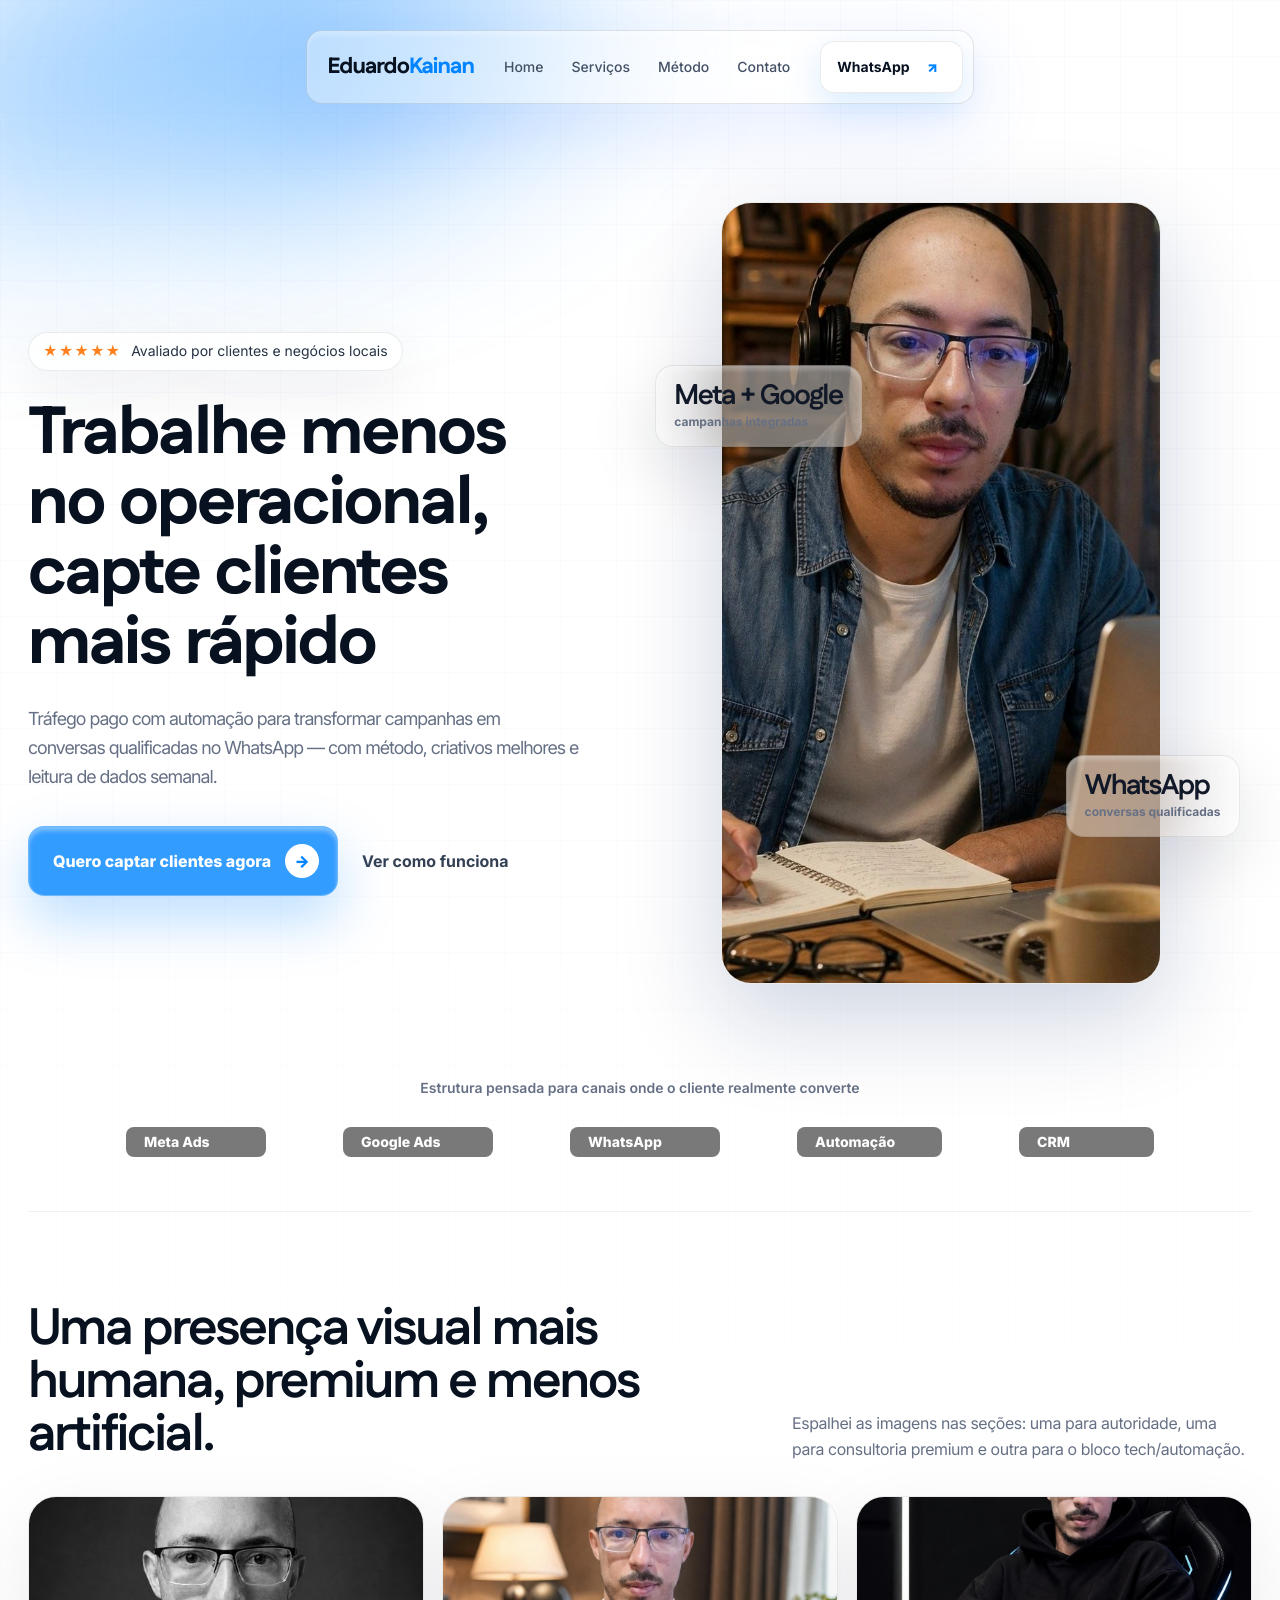
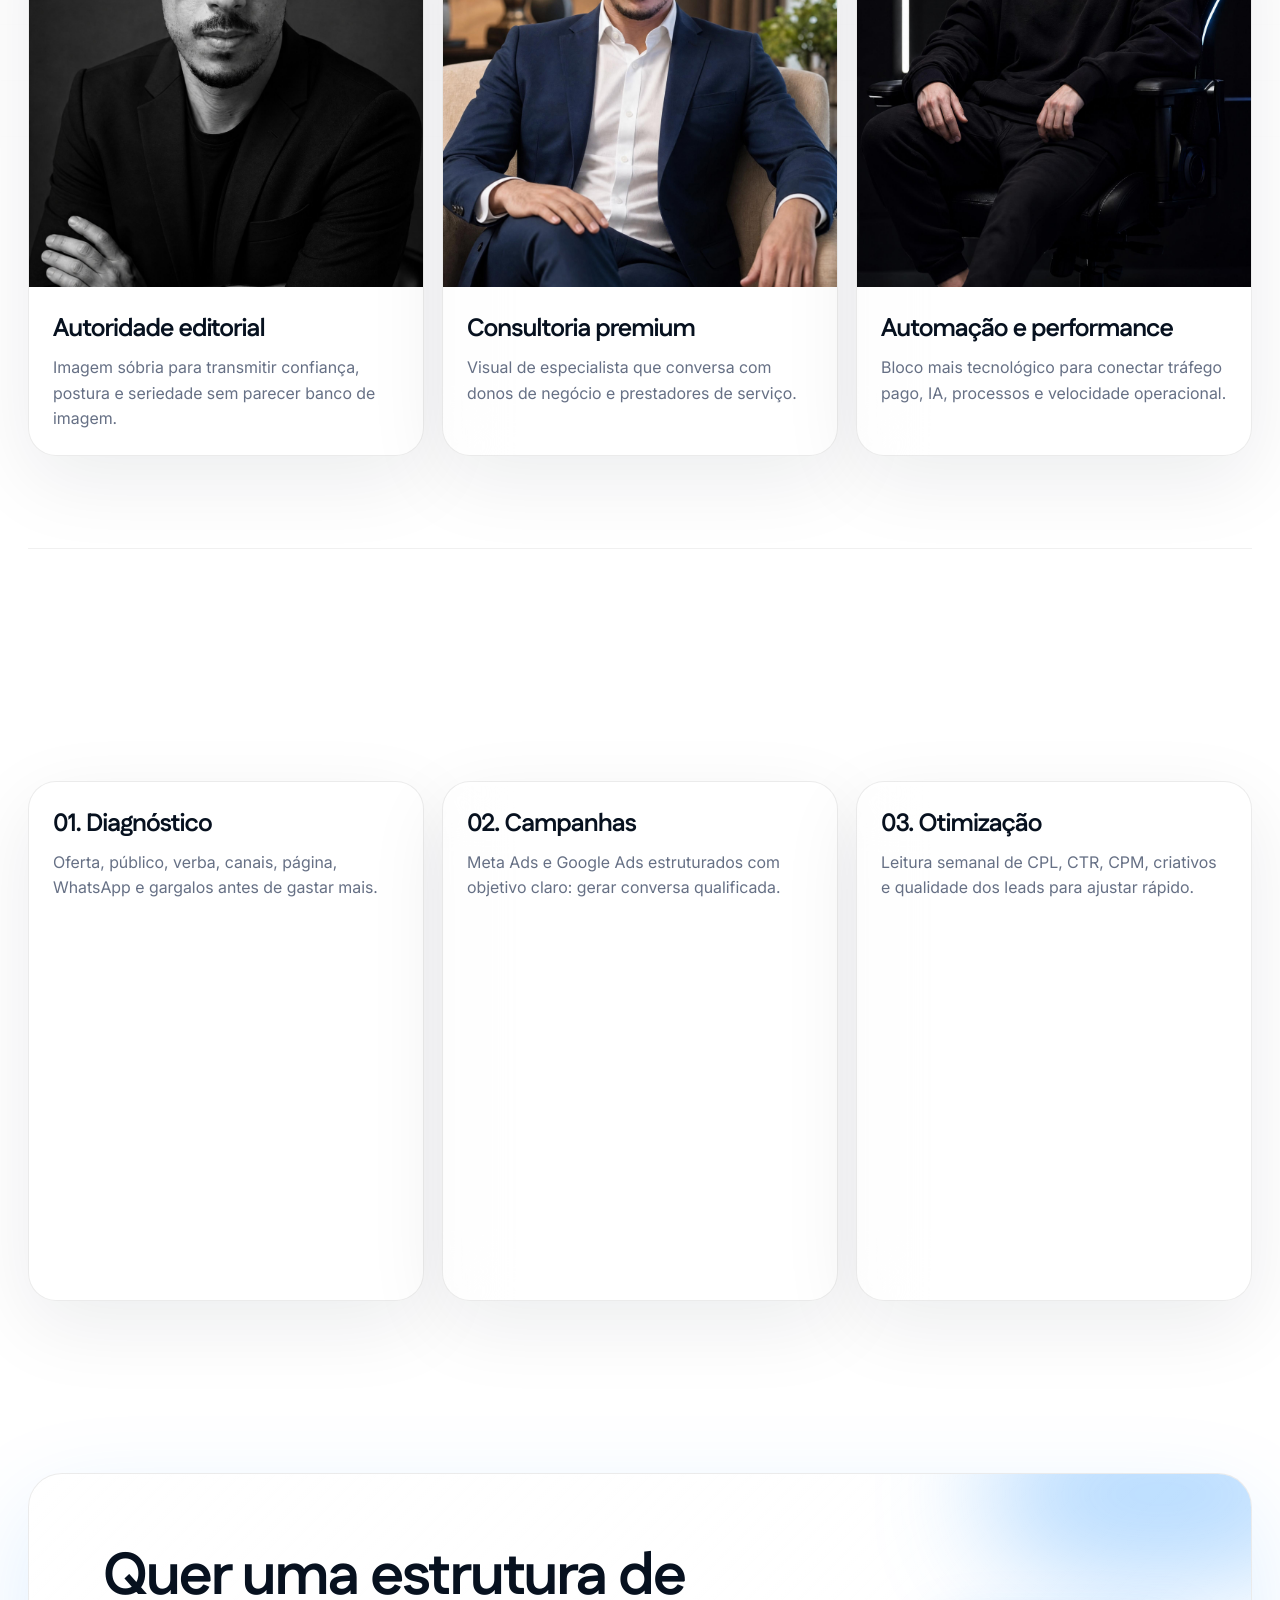
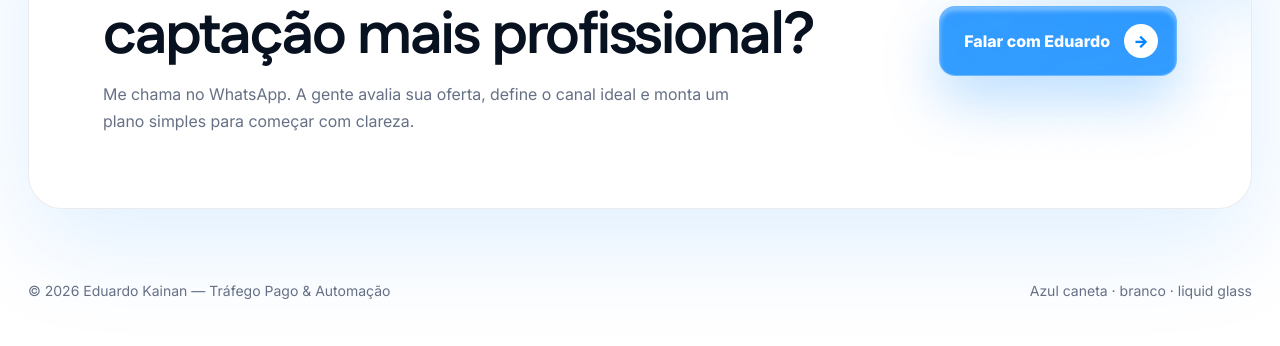
==== index.html @ 6ee6511d "feat: add landing page Jirêh - tráfego pago com automação" ====
<!DOCTYPE html>
<html lang="pt-BR">
<head>
  <meta charset="UTF-8" />
  <meta name="viewport" content="width=device-width, initial-scale=1.0" />
  <title>Eduardo Kainan | Tráfego Pago com Automação</title>
  <meta name="description" content="Landing page moderna para captação de clientes com tráfego pago, automação e WhatsApp." />
  <link rel="preconnect" href="https://fonts.googleapis.com">
  <link rel="preconnect" href="https://fonts.gstatic.com" crossorigin>
  <link href="https://fonts.googleapis.com/css2?family=Fustat:wght@700;800&family=Inter:wght@400;500;600;700;800&display=swap" rel="stylesheet">
  <style>
    :root {
      --brand: #0084ff;
      --brand-strong: #071B7A;
      --blue-a: #60B1FF;
      --blue-b: #319AFF;
      --ink: #07111F;
      --muted: #667085;
      --line: rgba(0, 0, 0, .10);
      --glass: rgba(255, 255, 255, .30);
      --orange: #FF801E;
    }

    * { box-sizing: border-box; }

    html {
      scroll-behavior: smooth;
      -webkit-font-smoothing: antialiased;
      text-rendering: geometricPrecision;
    }

    body {
      margin: 0;
      font-family: Inter, system-ui, -apple-system, BlinkMacSystemFont, sans-serif;
      background: #fff;
      color: var(--ink);
      overflow-x: hidden;
    }

    a { color: inherit; text-decoration: none; }

    .page {
      position: relative;
      min-height: 100vh;
      background: #fff;
      isolation: isolate;
      overflow: hidden;
    }

    .glow-wrap {
      position: absolute;
      inset: 0;
      z-index: -2;
      pointer-events: none;
      overflow: hidden;
    }

    .glow {
      position: absolute;
      border-radius: 999px;
      filter: blur(90px);
      opacity: .55;
      transform: rotate(-22deg);
    }

    .glow.one {
      width: 520px;
      height: 260px;
      left: -110px;
      top: -80px;
      background: var(--blue-a);
    }

    .glow.two {
      width: 420px;
      height: 220px;
      left: 170px;
      top: -35px;
      background: var(--blue-b);
      opacity: .36;
    }

    .soft-grid {
      position: absolute;
      inset: 0;
      z-index: -1;
      background-image: linear-gradient(rgba(7,27,122,.035) 1px, transparent 1px), linear-gradient(90deg, rgba(7,27,122,.035) 1px, transparent 1px);
      background-size: 56px 56px;
      mask-image: linear-gradient(to bottom, rgba(0,0,0,.55), transparent 55%);
      pointer-events: none;
    }

    .navbar-shell {
      position: sticky;
      top: 30px;
      z-index: 50;
      display: flex;
      justify-content: center;
      padding: 0 20px;
      pointer-events: none;
    }

    .navbar {
      width: fit-content;
      max-width: calc(100vw - 40px);
      display: flex;
      align-items: center;
      gap: 30px;
      padding: 10px 10px 10px 20px;
      border-radius: 16px;
      border: 1px solid rgba(0,0,0,.10);
      background: rgba(255,255,255,.30);
      backdrop-filter: blur(50px);
      -webkit-backdrop-filter: blur(50px);
      box-shadow: inset 0 4px 4px rgba(255,255,255,.25), 0 24px 80px rgba(31,99,255,.13);
      pointer-events: auto;
    }

    .brand {
      font-family: Fustat, Inter, sans-serif;
      font-weight: 800;
      letter-spacing: -.04em;
      font-size: 22px;
      white-space: nowrap;
    }

    .brand span { color: var(--brand); }

    .nav-links {
      display: flex;
      align-items: center;
      gap: 28px;
      color: #435065;
      font-size: 14px;
      font-weight: 500;
    }

    .signup {
      display: inline-flex;
      align-items: center;
      gap: 10px;
      padding: 12px 16px;
      border-radius: 14px;
      border: 1px solid rgba(0,0,0,.08);
      background: rgba(255,255,255,.45);
      box-shadow: inset 0 4px 4px rgba(255,255,255,.35), 0 12px 36px rgba(0,132,255,.16);
      font-size: 14px;
      font-weight: 700;
      transition: transform .25s ease, box-shadow .25s ease;
    }

    .signup:hover { transform: translateY(-2px); box-shadow: inset 0 4px 4px rgba(255,255,255,.35), 0 18px 44px rgba(0,132,255,.22); }

    .arrow {
      display: grid;
      place-items: center;
      width: 26px;
      height: 26px;
      border-radius: 50%;
      background: #fff;
      color: var(--brand);
      font-weight: 900;
    }

    .container {
      width: min(1600px, calc(100% - 56px));
      margin: 0 auto;
      position: relative;
      z-index: 10;
    }

    .hero {
      min-height: calc(100vh - 30px);
      display: grid;
      grid-template-columns: minmax(0, .94fr) minmax(360px, 1.06fr);
      align-items: center;
      gap: clamp(24px, 4vw, 80px);
      padding: 112px 0 70px;
    }

    .hero-left { padding-top: 42px; }

    .proof-badge {
      width: fit-content;
      display: inline-flex;
      align-items: center;
      gap: 10px;
      padding: 10px 14px;
      border: 1px solid rgba(0,0,0,.08);
      border-radius: 999px;
      background: rgba(255,255,255,.72);
      backdrop-filter: blur(18px);
      box-shadow: 0 18px 60px rgba(16,24,40,.08);
      font-size: 14px;
      color: #263244;
      margin-bottom: 28px;
    }

    .stars { letter-spacing: 1px; color: var(--orange); font-size: 14px; }

    h1 {
      font-family: Fustat, Inter, sans-serif;
      font-weight: 800;
      font-size: clamp(54px, 5.2vw, 75px);
      line-height: 1.05;
      letter-spacing: -2px;
      margin: 0;
      max-width: 760px;
    }

    .hero-subtitle {
      margin: 26px 0 34px;
      max-width: 630px;
      color: var(--muted);
      font-size: 18px;
      line-height: 1.62;
      letter-spacing: -1px;
    }

    .hero-actions {
      display: flex;
      align-items: center;
      gap: 14px;
      flex-wrap: wrap;
    }

    .primary-cta {
      display: inline-flex;
      align-items: center;
      justify-content: center;
      gap: 14px;
      padding: 17px 18px 17px 24px;
      border-radius: 16px;
      border: 1px solid rgba(255,255,255,.28);
      background: rgba(0,132,255,.80);
      color: #fff;
      font-weight: 800;
      backdrop-filter: blur(2px);
      box-shadow: inset 0 4px 4px rgba(255,255,255,.35), 0 24px 56px rgba(0,132,255,.27);
      transition: transform .25s ease, box-shadow .25s ease;
    }

    .primary-cta:hover {
      transform: scale(1.02);
      box-shadow: inset 0 4px 4px rgba(255,255,255,.35), 0 32px 72px rgba(0,132,255,.34);
    }

    .primary-cta .arrow { width: 34px; height: 34px; color: var(--brand); }

    .ghost-link {
      display: inline-flex;
      align-items: center;
      color: #344054;
      font-weight: 700;
      padding: 16px 10px;
    }

    .hero-right {
      position: relative;
      min-height: 660px;
      display: grid;
      place-items: center;
    }

    .orb-video {
      position: absolute;
      width: min(820px, 108vw);
      height: auto;
      transform: scale(1.25) translate(5%, -1%);
      mix-blend-mode: screen;
      filter: hue-rotate(-55deg) saturate(250%) brightness(1.2) contrast(1.1);
      opacity: .98;
      pointer-events: none;
      z-index: 0;
    }

    .portrait-card {
      position: relative;
      z-index: 3;
      width: min(440px, 72%);
      aspect-ratio: 9 / 16;
      border-radius: 30px;
      overflow: hidden;
      background: rgba(255,255,255,.34);
      border: 1px solid rgba(0,0,0,.08);
      box-shadow: inset 0 4px 4px rgba(255,255,255,.25), 0 34px 100px rgba(0,37,99,.20);
      backdrop-filter: blur(24px);
      animation: portraitFloat 6s ease-in-out infinite alternate;
    }

    .portrait-card img {
      width: 100%;
      height: 100%;
      display: block;
      object-fit: cover;
    }

    @keyframes portraitFloat {
      from { transform: translateY(12px) rotate(-1.5deg); }
      to { transform: translateY(-12px) rotate(1.5deg); }
    }

    .metric-pill {
      position: absolute;
      z-index: 4;
      padding: 16px 18px;
      border-radius: 18px;
      border: 1px solid rgba(0,0,0,.08);
      background: rgba(255,255,255,.42);
      backdrop-filter: blur(40px);
      box-shadow: inset 0 4px 4px rgba(255,255,255,.25), 0 24px 70px rgba(16,24,40,.12);
      color: #111827;
    }

    .metric-pill strong {
      display: block;
      font-family: Fustat, Inter, sans-serif;
      font-size: 28px;
      letter-spacing: -1.5px;
      line-height: 1;
    }

    .metric-pill span { font-size: 12px; color: #667085; font-weight: 700; }
    .metric-a { left: 4%; top: 22%; }
    .metric-b { right: 2%; bottom: 20%; }

    .logos {
      padding: 10px 0 54px;
      text-align: center;
    }

    .logos p {
      margin: 0 0 30px;
      color: #667085;
      font-size: 14px;
      font-weight: 600;
    }

    .logo-row {
      display: flex;
      justify-content: center;
      align-items: center;
      gap: min(100px, 6vw);
      flex-wrap: wrap;
      opacity: .56;
      filter: grayscale(1);
    }

    .logo-row svg { height: 30px; width: auto; }

    .section {
      padding: 92px 0;
      border-top: 1px solid rgba(0,0,0,.06);
    }

    .section-head {
      display: flex;
      justify-content: space-between;
      gap: 30px;
      align-items: end;
      margin-bottom: 34px;
    }

    .section h2 {
      font-family: Fustat, Inter, sans-serif;
      font-size: clamp(38px, 4vw, 64px);
      letter-spacing: -2px;
      line-height: 1.03;
      margin: 0;
      max-width: 780px;
    }

    .section-head p {
      max-width: 460px;
      margin: 0;
      color: var(--muted);
      line-height: 1.65;
      letter-spacing: -.4px;
    }

    .cards {
      display: grid;
      grid-template-columns: repeat(3, 1fr);
      gap: 18px;
    }

    .glass-card {
      border-radius: 28px;
      border: 1px solid rgba(0,0,0,.08);
      background: rgba(255,255,255,.42);
      backdrop-filter: blur(30px);
      box-shadow: inset 0 4px 4px rgba(255,255,255,.25), 0 24px 80px rgba(16,24,40,.08);
      overflow: hidden;
      min-height: 520px;
      transition: transform .3s ease, box-shadow .3s ease;
    }

    .glass-card:hover {
      transform: translateY(-8px);
      box-shadow: inset 0 4px 4px rgba(255,255,255,.25), 0 34px 100px rgba(0,132,255,.13);
    }

    .glass-card img {
      display: block;
      width: 100%;
      height: 390px;
      object-fit: cover;
    }

    .glass-card div { padding: 24px; }

    .glass-card h3 {
      font-family: Fustat, Inter, sans-serif;
      font-size: 25px;
      margin: 0 0 8px;
      letter-spacing: -1px;
    }

    .glass-card p {
      color: var(--muted);
      line-height: 1.58;
      margin: 0;
    }

    .cta-panel {
      margin: 80px 0 40px;
      padding: clamp(34px, 6vw, 74px);
      border-radius: 34px;
      border: 1px solid rgba(0,0,0,.08);
      background: linear-gradient(135deg, rgba(255,255,255,.66), rgba(255,255,255,.30));
      backdrop-filter: blur(40px);
      box-shadow: inset 0 4px 4px rgba(255,255,255,.25), 0 34px 100px rgba(0,132,255,.13);
      display: grid;
      grid-template-columns: 1fr auto;
      align-items: center;
      gap: 30px;
      overflow: hidden;
      position: relative;
    }

    .cta-panel:before {
      content: '';
      position: absolute;
      width: 360px;
      height: 180px;
      right: -90px;
      top: -70px;
      border-radius: 50%;
      filter: blur(55px);
      background: rgba(49,154,255,.34);
    }

    .cta-panel h2 {
      position: relative;
      z-index: 1;
      font-family: Fustat, Inter, sans-serif;
      font-size: clamp(36px, 4.6vw, 68px);
      line-height: 1;
      letter-spacing: -2px;
      margin: 0 0 16px;
      max-width: 850px;
    }

    .cta-panel p {
      position: relative;
      z-index: 1;
      color: var(--muted);
      margin: 0;
      line-height: 1.65;
      max-width: 650px;
    }

    footer {
      padding: 34px 0 46px;
      color: #667085;
      display: flex;
      justify-content: space-between;
      gap: 20px;
      flex-wrap: wrap;
      font-size: 14px;
    }

    .reveal {
      opacity: 0;
      transform: translateY(22px);
      transition: opacity .72s ease, transform .72s ease;
    }

    .reveal.show { opacity: 1; transform: translateY(0); }

    @media (max-width: 980px) {
      .container { width: min(100% - 32px, 760px); }
      .navbar { gap: 16px; padding-left: 16px; }
      .nav-links { display: none; }
      .hero {
        grid-template-columns: 1fr;
        padding-top: 92px;
        gap: 18px;
      }
      .hero-left { padding-top: 0; }
      .hero-right { min-height: 620px; }
      .portrait-card { width: min(390px, 76%); }
      .orb-video { width: min(760px, 150vw); transform: scale(1.16); }
      .section-head { display: block; }
      .section-head p { margin-top: 16px; }
      .cards { grid-template-columns: 1fr; }
      .glass-card { min-height: auto; }
      .glass-card img { height: 520px; }
      .cta-panel { grid-template-columns: 1fr; }
    }

    @media (max-width: 560px) {
      .navbar-shell { top: 14px; }
      .brand { font-size: 19px; }
      .signup { padding: 10px 12px; }
      .hero { padding-top: 74px; }
      h1 { font-size: 47px; letter-spacing: -1.6px; }
      .hero-right { min-height: 500px; }
      .portrait-card { width: min(320px, 80%); border-radius: 24px; }
      .metric-pill { display: none; }
      .logos { padding-bottom: 34px; }
      .logo-row { gap: 32px; }
      .glass-card img { height: 430px; }
      footer { display: block; }
      footer span { display: block; margin-bottom: 8px; }
    }
  </style>
</head>
<body>
  <main class="page">
    <div class="glow-wrap" aria-hidden="true">
      <div class="glow one"></div>
      <div class="glow two"></div>
      <div class="soft-grid"></div>
    </div>

    <div class="navbar-shell">
      <nav class="navbar" aria-label="Menu principal">
        <a href="#" class="brand">Eduardo<span>Kainan</span></a>
        <div class="nav-links">
          <a href="#home">Home</a>
          <a href="#features">Serviços</a>
          <a href="#company">Método</a>
          <a href="#pricing">Contato</a>
        </div>
        <a class="signup" href="https://wa.me/5500000000000">WhatsApp <span class="arrow">↗</span></a>
      </nav>
    </div>

    <section id="home" class="container hero">
      <div class="hero-left reveal">
        <div class="proof-badge"><span class="stars">★★★★★</span> Avaliado por clientes e negócios locais</div>
        <h1>Trabalhe menos no operacional, capte clientes mais rápido</h1>
        <p class="hero-subtitle">Tráfego pago com automação para transformar campanhas em conversas qualificadas no WhatsApp — com método, criativos melhores e leitura de dados semanal.</p>
        <div class="hero-actions">
          <a class="primary-cta" href="https://wa.me/5500000000000">Quero captar clientes agora <span class="arrow">→</span></a>
          <a class="ghost-link" href="#features">Ver como funciona</a>
        </div>
      </div>

      <div class="hero-right reveal">
        <video class="orb-video" src="https://future.co/images/homepage/glassy-orb/orb-purple.webm" autoplay loop muted playsinline></video>
        <div class="metric-pill metric-a"><strong>Meta + Google</strong><span>campanhas integradas</span></div>
        <div class="metric-pill metric-b"><strong>WhatsApp</strong><span>conversas qualificadas</span></div>
        <figure class="portrait-card">
          <img src="assets/hero-foto-original-homeoffice.jpg" alt="Eduardo Kainan em ambiente de trabalho home office">
        </figure>
      </div>
    </section>

    <section class="container logos" aria-label="Empresas e plataformas">
      <p>Estrutura pensada para canais onde o cliente realmente converte</p>
      <div class="logo-row">
        <svg viewBox="0 0 140 30" fill="none"><rect width="140" height="30" rx="8" fill="#111"/><text x="18" y="20" fill="#fff" font-family="Inter" font-weight="800" font-size="14">Meta Ads</text></svg>
        <svg viewBox="0 0 150 30" fill="none"><rect width="150" height="30" rx="8" fill="#111"/><text x="18" y="20" fill="#fff" font-family="Inter" font-weight="800" font-size="14">Google Ads</text></svg>
        <svg viewBox="0 0 150 30" fill="none"><rect width="150" height="30" rx="8" fill="#111"/><text x="18" y="20" fill="#fff" font-family="Inter" font-weight="800" font-size="14">WhatsApp</text></svg>
        <svg viewBox="0 0 145 30" fill="none"><rect width="145" height="30" rx="8" fill="#111"/><text x="18" y="20" fill="#fff" font-family="Inter" font-weight="800" font-size="14">Automação</text></svg>
        <svg viewBox="0 0 135 30" fill="none"><rect width="135" height="30" rx="8" fill="#111"/><text x="18" y="20" fill="#fff" font-family="Inter" font-weight="800" font-size="14">CRM</text></svg>
      </div>
    </section>

    <section id="features" class="container section">
      <div class="section-head reveal">
        <h2>Uma presença visual mais humana, premium e menos artificial.</h2>
        <p>Espalhei as imagens nas seções: uma para autoridade, uma para consultoria premium e outra para o bloco tech/automação.</p>
      </div>

      <div class="cards">
        <article class="glass-card reveal">
          <img src="assets/editorial-bw-rembrandt.jpg" alt="Retrato editorial preto e branco">
          <div>
            <h3>Autoridade editorial</h3>
            <p>Imagem sóbria para transmitir confiança, postura e seriedade sem parecer banco de imagem.</p>
          </div>
        </article>

        <article class="glass-card reveal">
          <img src="assets/corporate-armchair-editorial.jpg" alt="Retrato corporativo em poltrona">
          <div>
            <h3>Consultoria premium</h3>
            <p>Visual de especialista que conversa com donos de negócio e prestadores de serviço.</p>
          </div>
        </article>

        <article class="glass-card reveal">
          <img src="assets/futurista-gamer-editorial.jpg" alt="Retrato futurista em ambiente tech">
          <div>
            <h3>Automação e performance</h3>
            <p>Bloco mais tecnológico para conectar tráfego pago, IA, processos e velocidade operacional.</p>
          </div>
        </article>
      </div>
    </section>

    <section id="company" class="container section">
      <div class="section-head reveal">
        <h2>Do anúncio até a conversa no WhatsApp.</h2>
        <p>O foco não é só clique bonito. É campanha com intenção, criativo com mensagem certa e acompanhamento para cortar desperdício.</p>
      </div>

      <div class="cards">
        <article class="glass-card reveal">
          <div>
            <h3>01. Diagnóstico</h3>
            <p>Oferta, público, verba, canais, página, WhatsApp e gargalos antes de gastar mais.</p>
          </div>
        </article>
        <article class="glass-card reveal">
          <div>
            <h3>02. Campanhas</h3>
            <p>Meta Ads e Google Ads estruturados com objetivo claro: gerar conversa qualificada.</p>
          </div>
        </article>
        <article class="glass-card reveal">
          <div>
            <h3>03. Otimização</h3>
            <p>Leitura semanal de CPL, CTR, CPM, criativos e qualidade dos leads para ajustar rápido.</p>
          </div>
        </article>
      </div>
    </section>

    <section id="pricing" class="container">
      <div class="cta-panel reveal">
        <div>
          <h2>Quer uma estrutura de captação mais profissional?</h2>
          <p>Me chama no WhatsApp. A gente avalia sua oferta, define o canal ideal e monta um plano simples para começar com clareza.</p>
        </div>
        <a class="primary-cta" href="https://wa.me/5500000000000">Falar com Eduardo <span class="arrow">→</span></a>
      </div>
    </section>

    <footer class="container">
      <span>© 2026 Eduardo Kainan — Tráfego Pago & Automação</span>
      <span>Azul caneta · branco · liquid glass</span>
    </footer>
  </main>

  <script>
    const reveals = document.querySelectorAll('.reveal');
    const observer = new IntersectionObserver((entries) => {
      entries.forEach((entry, index) => {
        if (entry.isIntersecting) {
          setTimeout(() => entry.target.classList.add('show'), index * 90);
          observer.unobserve(entry.target);
        }
      });
    }, { threshold: 0.16 });
    reveals.forEach((el) => observer.observe(el));
  </script>
</body>
</html>
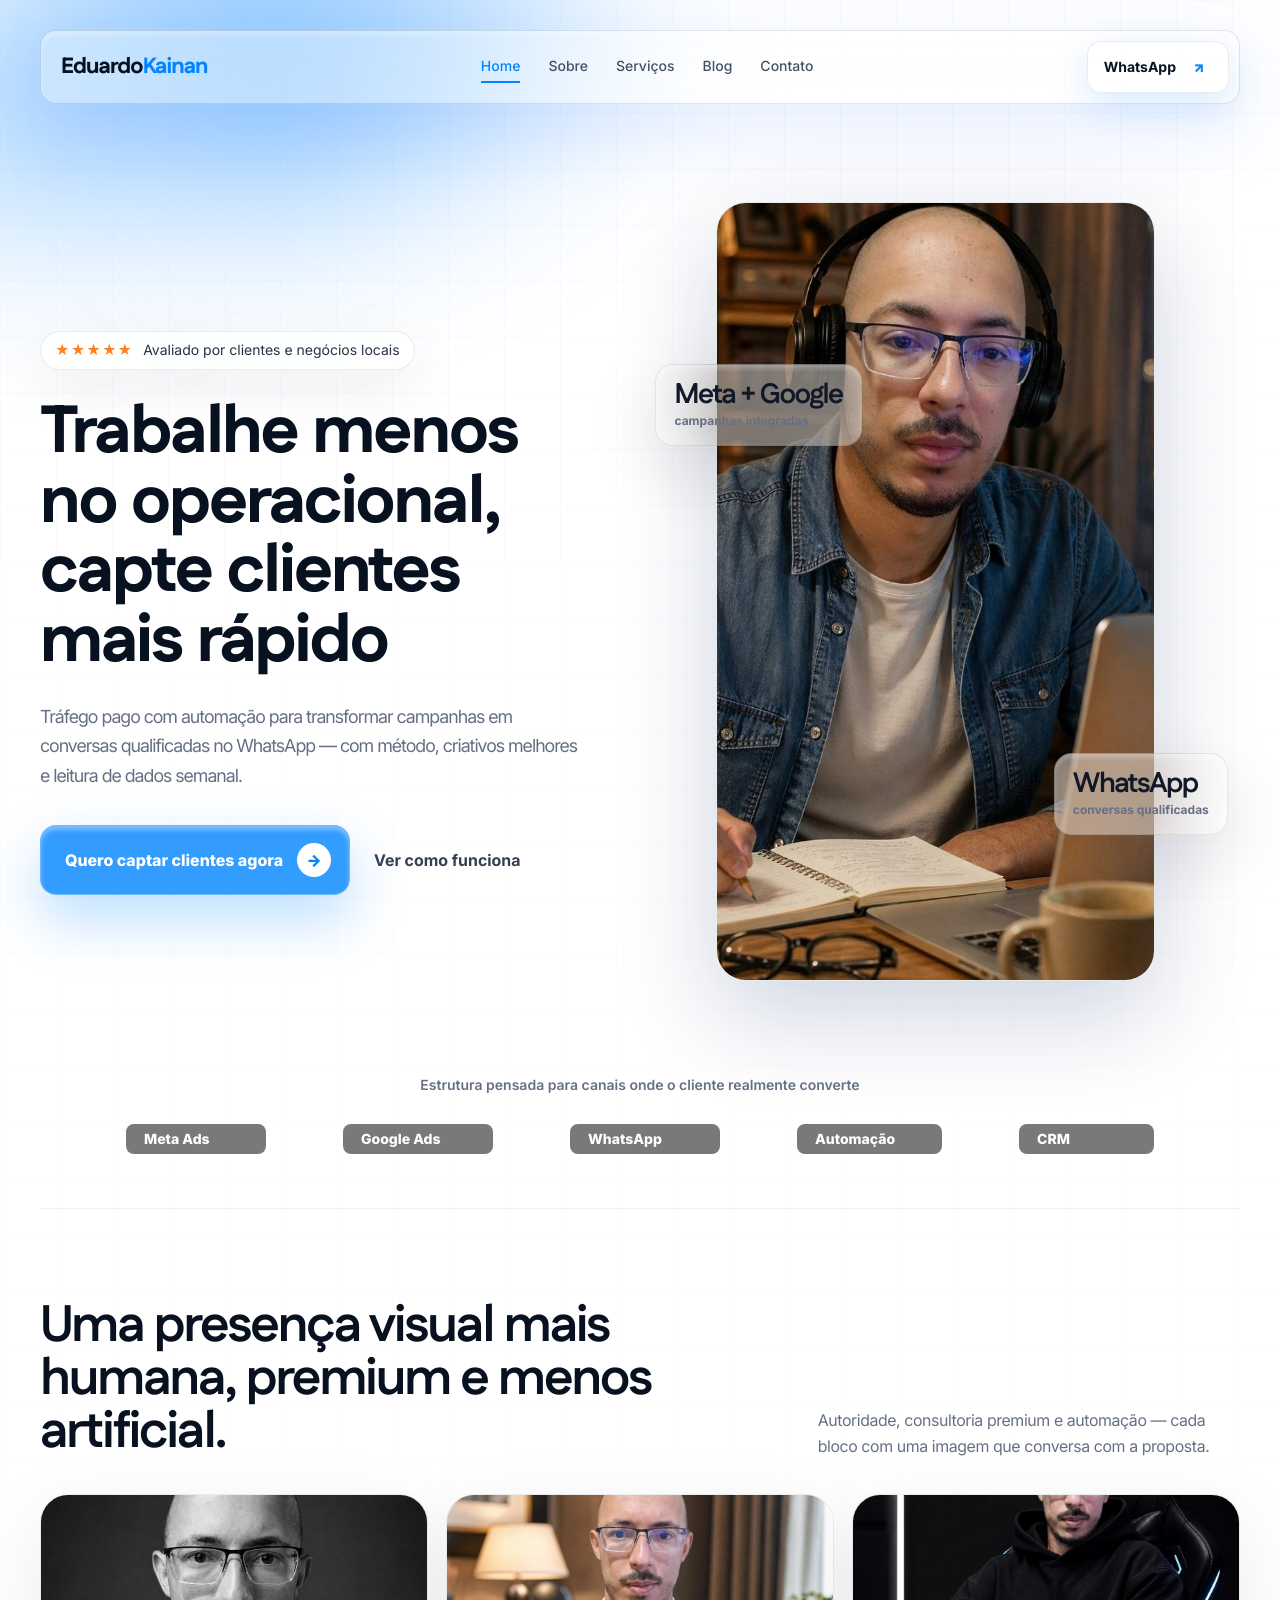
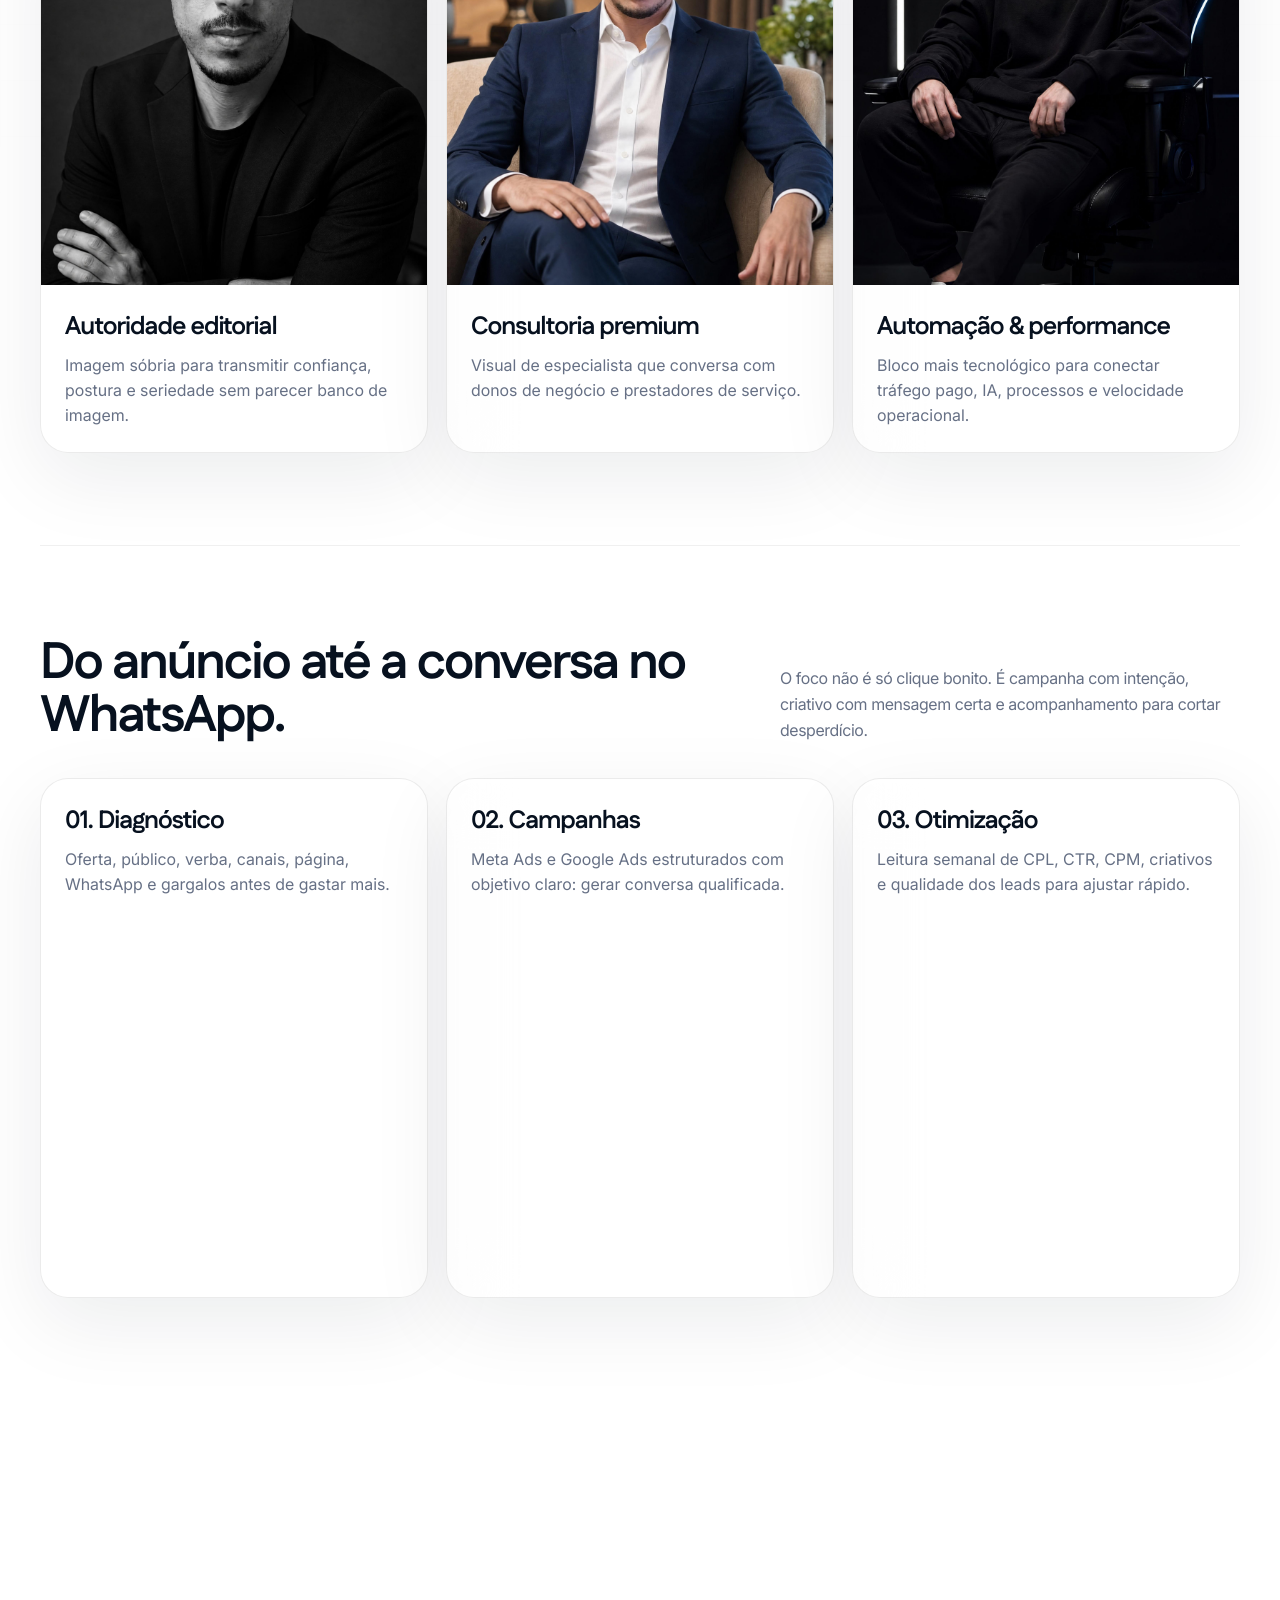
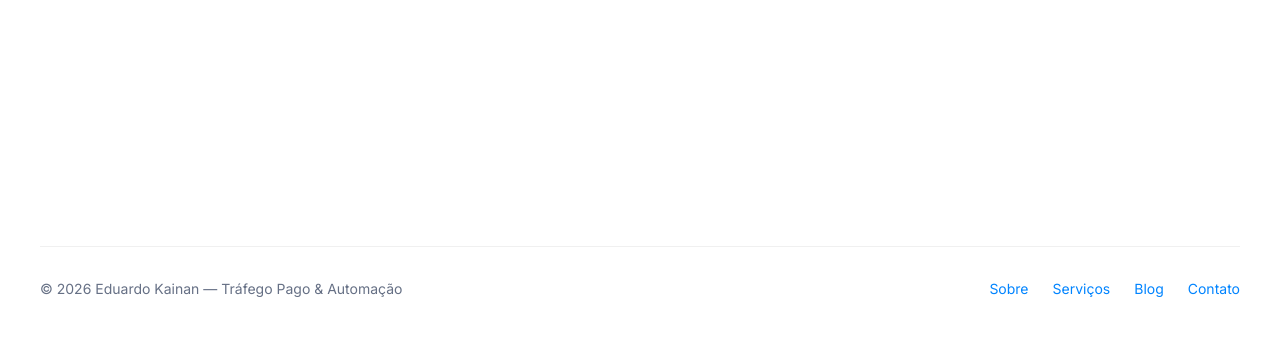
==== commit 5143cd93: "feat: site completo com blog, servicos, sobre e contato" ====
--- a/index.html
+++ b/index.html
@@ -4,527 +4,11 @@
   <meta charset="UTF-8" />
   <meta name="viewport" content="width=device-width, initial-scale=1.0" />
   <title>Eduardo Kainan | Tráfego Pago com Automação</title>
-  <meta name="description" content="Landing page moderna para captação de clientes com tráfego pago, automação e WhatsApp." />
+  <meta name="description" content="Tráfego pago com automação para advogados e prestadores de serviço. Campanhas Meta Ads e Google Ads com foco em lead qualificado no WhatsApp." />
   <link rel="preconnect" href="https://fonts.googleapis.com">
   <link rel="preconnect" href="https://fonts.gstatic.com" crossorigin>
   <link href="https://fonts.googleapis.com/css2?family=Fustat:wght@700;800&family=Inter:wght@400;500;600;700;800&display=swap" rel="stylesheet">
-  <style>
-    :root {
-      --brand: #0084ff;
-      --brand-strong: #071B7A;
-      --blue-a: #60B1FF;
-      --blue-b: #319AFF;
-      --ink: #07111F;
-      --muted: #667085;
-      --line: rgba(0, 0, 0, .10);
-      --glass: rgba(255, 255, 255, .30);
-      --orange: #FF801E;
-    }
-
-    * { box-sizing: border-box; }
-
-    html {
-      scroll-behavior: smooth;
-      -webkit-font-smoothing: antialiased;
-      text-rendering: geometricPrecision;
-    }
-
-    body {
-      margin: 0;
-      font-family: Inter, system-ui, -apple-system, BlinkMacSystemFont, sans-serif;
-      background: #fff;
-      color: var(--ink);
-      overflow-x: hidden;
-    }
-
-    a { color: inherit; text-decoration: none; }
-
-    .page {
-      position: relative;
-      min-height: 100vh;
-      background: #fff;
-      isolation: isolate;
-      overflow: hidden;
-    }
-
-    .glow-wrap {
-      position: absolute;
-      inset: 0;
-      z-index: -2;
-      pointer-events: none;
-      overflow: hidden;
-    }
-
-    .glow {
-      position: absolute;
-      border-radius: 999px;
-      filter: blur(90px);
-      opacity: .55;
-      transform: rotate(-22deg);
-    }
-
-    .glow.one {
-      width: 520px;
-      height: 260px;
-      left: -110px;
-      top: -80px;
-      background: var(--blue-a);
-    }
-
-    .glow.two {
-      width: 420px;
-      height: 220px;
-      left: 170px;
-      top: -35px;
-      background: var(--blue-b);
-      opacity: .36;
-    }
-
-    .soft-grid {
-      position: absolute;
-      inset: 0;
-      z-index: -1;
-      background-image: linear-gradient(rgba(7,27,122,.035) 1px, transparent 1px), linear-gradient(90deg, rgba(7,27,122,.035) 1px, transparent 1px);
-      background-size: 56px 56px;
-      mask-image: linear-gradient(to bottom, rgba(0,0,0,.55), transparent 55%);
-      pointer-events: none;
-    }
-
-    .navbar-shell {
-      position: sticky;
-      top: 30px;
-      z-index: 50;
-      display: flex;
-      justify-content: center;
-      padding: 0 20px;
-      pointer-events: none;
-    }
-
-    .navbar {
-      width: fit-content;
-      max-width: calc(100vw - 40px);
-      display: flex;
-      align-items: center;
-      gap: 30px;
-      padding: 10px 10px 10px 20px;
-      border-radius: 16px;
-      border: 1px solid rgba(0,0,0,.10);
-      background: rgba(255,255,255,.30);
-      backdrop-filter: blur(50px);
-      -webkit-backdrop-filter: blur(50px);
-      box-shadow: inset 0 4px 4px rgba(255,255,255,.25), 0 24px 80px rgba(31,99,255,.13);
-      pointer-events: auto;
-    }
-
-    .brand {
-      font-family: Fustat, Inter, sans-serif;
-      font-weight: 800;
-      letter-spacing: -.04em;
-      font-size: 22px;
-      white-space: nowrap;
-    }
-
-    .brand span { color: var(--brand); }
-
-    .nav-links {
-      display: flex;
-      align-items: center;
-      gap: 28px;
-      color: #435065;
-      font-size: 14px;
-      font-weight: 500;
-    }
-
-    .signup {
-      display: inline-flex;
-      align-items: center;
-      gap: 10px;
-      padding: 12px 16px;
-      border-radius: 14px;
-      border: 1px solid rgba(0,0,0,.08);
-      background: rgba(255,255,255,.45);
-      box-shadow: inset 0 4px 4px rgba(255,255,255,.35), 0 12px 36px rgba(0,132,255,.16);
-      font-size: 14px;
-      font-weight: 700;
-      transition: transform .25s ease, box-shadow .25s ease;
-    }
-
-    .signup:hover { transform: translateY(-2px); box-shadow: inset 0 4px 4px rgba(255,255,255,.35), 0 18px 44px rgba(0,132,255,.22); }
-
-    .arrow {
-      display: grid;
-      place-items: center;
-      width: 26px;
-      height: 26px;
-      border-radius: 50%;
-      background: #fff;
-      color: var(--brand);
-      font-weight: 900;
-    }
-
-    .container {
-      width: min(1600px, calc(100% - 56px));
-      margin: 0 auto;
-      position: relative;
-      z-index: 10;
-    }
-
-    .hero {
-      min-height: calc(100vh - 30px);
-      display: grid;
-      grid-template-columns: minmax(0, .94fr) minmax(360px, 1.06fr);
-      align-items: center;
-      gap: clamp(24px, 4vw, 80px);
-      padding: 112px 0 70px;
-    }
-
-    .hero-left { padding-top: 42px; }
-
-    .proof-badge {
-      width: fit-content;
-      display: inline-flex;
-      align-items: center;
-      gap: 10px;
-      padding: 10px 14px;
-      border: 1px solid rgba(0,0,0,.08);
-      border-radius: 999px;
-      background: rgba(255,255,255,.72);
-      backdrop-filter: blur(18px);
-      box-shadow: 0 18px 60px rgba(16,24,40,.08);
-      font-size: 14px;
-      color: #263244;
-      margin-bottom: 28px;
-    }
-
-    .stars { letter-spacing: 1px; color: var(--orange); font-size: 14px; }
-
-    h1 {
-      font-family: Fustat, Inter, sans-serif;
-      font-weight: 800;
-      font-size: clamp(54px, 5.2vw, 75px);
-      line-height: 1.05;
-      letter-spacing: -2px;
-      margin: 0;
-      max-width: 760px;
-    }
-
-    .hero-subtitle {
-      margin: 26px 0 34px;
-      max-width: 630px;
-      color: var(--muted);
-      font-size: 18px;
-      line-height: 1.62;
-      letter-spacing: -1px;
-    }
-
-    .hero-actions {
-      display: flex;
-      align-items: center;
-      gap: 14px;
-      flex-wrap: wrap;
-    }
-
-    .primary-cta {
-      display: inline-flex;
-      align-items: center;
-      justify-content: center;
-      gap: 14px;
-      padding: 17px 18px 17px 24px;
-      border-radius: 16px;
-      border: 1px solid rgba(255,255,255,.28);
-      background: rgba(0,132,255,.80);
-      color: #fff;
-      font-weight: 800;
-      backdrop-filter: blur(2px);
-      box-shadow: inset 0 4px 4px rgba(255,255,255,.35), 0 24px 56px rgba(0,132,255,.27);
-      transition: transform .25s ease, box-shadow .25s ease;
-    }
-
-    .primary-cta:hover {
-      transform: scale(1.02);
-      box-shadow: inset 0 4px 4px rgba(255,255,255,.35), 0 32px 72px rgba(0,132,255,.34);
-    }
-
-    .primary-cta .arrow { width: 34px; height: 34px; color: var(--brand); }
-
-    .ghost-link {
-      display: inline-flex;
-      align-items: center;
-      color: #344054;
-      font-weight: 700;
-      padding: 16px 10px;
-    }
-
-    .hero-right {
-      position: relative;
-      min-height: 660px;
-      display: grid;
-      place-items: center;
-    }
-
-    .orb-video {
-      position: absolute;
-      width: min(820px, 108vw);
-      height: auto;
-      transform: scale(1.25) translate(5%, -1%);
-      mix-blend-mode: screen;
-      filter: hue-rotate(-55deg) saturate(250%) brightness(1.2) contrast(1.1);
-      opacity: .98;
-      pointer-events: none;
-      z-index: 0;
-    }
-
-    .portrait-card {
-      position: relative;
-      z-index: 3;
-      width: min(440px, 72%);
-      aspect-ratio: 9 / 16;
-      border-radius: 30px;
-      overflow: hidden;
-      background: rgba(255,255,255,.34);
-      border: 1px solid rgba(0,0,0,.08);
-      box-shadow: inset 0 4px 4px rgba(255,255,255,.25), 0 34px 100px rgba(0,37,99,.20);
-      backdrop-filter: blur(24px);
-      animation: portraitFloat 6s ease-in-out infinite alternate;
-    }
-
-    .portrait-card img {
-      width: 100%;
-      height: 100%;
-      display: block;
-      object-fit: cover;
-    }
-
-    @keyframes portraitFloat {
-      from { transform: translateY(12px) rotate(-1.5deg); }
-      to { transform: translateY(-12px) rotate(1.5deg); }
-    }
-
-    .metric-pill {
-      position: absolute;
-      z-index: 4;
-      padding: 16px 18px;
-      border-radius: 18px;
-      border: 1px solid rgba(0,0,0,.08);
-      background: rgba(255,255,255,.42);
-      backdrop-filter: blur(40px);
-      box-shadow: inset 0 4px 4px rgba(255,255,255,.25), 0 24px 70px rgba(16,24,40,.12);
-      color: #111827;
-    }
-
-    .metric-pill strong {
-      display: block;
-      font-family: Fustat, Inter, sans-serif;
-      font-size: 28px;
-      letter-spacing: -1.5px;
-      line-height: 1;
-    }
-
-    .metric-pill span { font-size: 12px; color: #667085; font-weight: 700; }
-    .metric-a { left: 4%; top: 22%; }
-    .metric-b { right: 2%; bottom: 20%; }
-
-    .logos {
-      padding: 10px 0 54px;
-      text-align: center;
-    }
-
-    .logos p {
-      margin: 0 0 30px;
-      color: #667085;
-      font-size: 14px;
-      font-weight: 600;
-    }
-
-    .logo-row {
-      display: flex;
-      justify-content: center;
-      align-items: center;
-      gap: min(100px, 6vw);
-      flex-wrap: wrap;
-      opacity: .56;
-      filter: grayscale(1);
-    }
-
-    .logo-row svg { height: 30px; width: auto; }
-
-    .section {
-      padding: 92px 0;
-      border-top: 1px solid rgba(0,0,0,.06);
-    }
-
-    .section-head {
-      display: flex;
-      justify-content: space-between;
-      gap: 30px;
-      align-items: end;
-      margin-bottom: 34px;
-    }
-
-    .section h2 {
-      font-family: Fustat, Inter, sans-serif;
-      font-size: clamp(38px, 4vw, 64px);
-      letter-spacing: -2px;
-      line-height: 1.03;
-      margin: 0;
-      max-width: 780px;
-    }
-
-    .section-head p {
-      max-width: 460px;
-      margin: 0;
-      color: var(--muted);
-      line-height: 1.65;
-      letter-spacing: -.4px;
-    }
-
-    .cards {
-      display: grid;
-      grid-template-columns: repeat(3, 1fr);
-      gap: 18px;
-    }
-
-    .glass-card {
-      border-radius: 28px;
-      border: 1px solid rgba(0,0,0,.08);
-      background: rgba(255,255,255,.42);
-      backdrop-filter: blur(30px);
-      box-shadow: inset 0 4px 4px rgba(255,255,255,.25), 0 24px 80px rgba(16,24,40,.08);
-      overflow: hidden;
-      min-height: 520px;
-      transition: transform .3s ease, box-shadow .3s ease;
-    }
-
-    .glass-card:hover {
-      transform: translateY(-8px);
-      box-shadow: inset 0 4px 4px rgba(255,255,255,.25), 0 34px 100px rgba(0,132,255,.13);
-    }
-
-    .glass-card img {
-      display: block;
-      width: 100%;
-      height: 390px;
-      object-fit: cover;
-    }
-
-    .glass-card div { padding: 24px; }
-
-    .glass-card h3 {
-      font-family: Fustat, Inter, sans-serif;
-      font-size: 25px;
-      margin: 0 0 8px;
-      letter-spacing: -1px;
-    }
-
-    .glass-card p {
-      color: var(--muted);
-      line-height: 1.58;
-      margin: 0;
-    }
-
-    .cta-panel {
-      margin: 80px 0 40px;
-      padding: clamp(34px, 6vw, 74px);
-      border-radius: 34px;
-      border: 1px solid rgba(0,0,0,.08);
-      background: linear-gradient(135deg, rgba(255,255,255,.66), rgba(255,255,255,.30));
-      backdrop-filter: blur(40px);
-      box-shadow: inset 0 4px 4px rgba(255,255,255,.25), 0 34px 100px rgba(0,132,255,.13);
-      display: grid;
-      grid-template-columns: 1fr auto;
-      align-items: center;
-      gap: 30px;
-      overflow: hidden;
-      position: relative;
-    }
-
-    .cta-panel:before {
-      content: '';
-      position: absolute;
-      width: 360px;
-      height: 180px;
-      right: -90px;
-      top: -70px;
-      border-radius: 50%;
-      filter: blur(55px);
-      background: rgba(49,154,255,.34);
-    }
-
-    .cta-panel h2 {
-      position: relative;
-      z-index: 1;
-      font-family: Fustat, Inter, sans-serif;
-      font-size: clamp(36px, 4.6vw, 68px);
-      line-height: 1;
-      letter-spacing: -2px;
-      margin: 0 0 16px;
-      max-width: 850px;
-    }
-
-    .cta-panel p {
-      position: relative;
-      z-index: 1;
-      color: var(--muted);
-      margin: 0;
-      line-height: 1.65;
-      max-width: 650px;
-    }
-
-    footer {
-      padding: 34px 0 46px;
-      color: #667085;
-      display: flex;
-      justify-content: space-between;
-      gap: 20px;
-      flex-wrap: wrap;
-      font-size: 14px;
-    }
-
-    .reveal {
-      opacity: 0;
-      transform: translateY(22px);
-      transition: opacity .72s ease, transform .72s ease;
-    }
-
-    .reveal.show { opacity: 1; transform: translateY(0); }
-
-    @media (max-width: 980px) {
-      .container { width: min(100% - 32px, 760px); }
-      .navbar { gap: 16px; padding-left: 16px; }
-      .nav-links { display: none; }
-      .hero {
-        grid-template-columns: 1fr;
-        padding-top: 92px;
-        gap: 18px;
-      }
-      .hero-left { padding-top: 0; }
-      .hero-right { min-height: 620px; }
-      .portrait-card { width: min(390px, 76%); }
-      .orb-video { width: min(760px, 150vw); transform: scale(1.16); }
-      .section-head { display: block; }
-      .section-head p { margin-top: 16px; }
-      .cards { grid-template-columns: 1fr; }
-      .glass-card { min-height: auto; }
-      .glass-card img { height: 520px; }
-      .cta-panel { grid-template-columns: 1fr; }
-    }
-
-    @media (max-width: 560px) {
-      .navbar-shell { top: 14px; }
-      .brand { font-size: 19px; }
-      .signup { padding: 10px 12px; }
-      .hero { padding-top: 74px; }
-      h1 { font-size: 47px; letter-spacing: -1.6px; }
-      .hero-right { min-height: 500px; }
-      .portrait-card { width: min(320px, 80%); border-radius: 24px; }
-      .metric-pill { display: none; }
-      .logos { padding-bottom: 34px; }
-      .logo-row { gap: 32px; }
-      .glass-card img { height: 430px; }
-      footer { display: block; }
-      footer span { display: block; margin-bottom: 8px; }
-    }
-  </style>
+  <link rel="stylesheet" href="css/style.css">
 </head>
 <body>
   <main class="page">
@@ -536,12 +20,13 @@
 
     <div class="navbar-shell">
       <nav class="navbar" aria-label="Menu principal">
-        <a href="#" class="brand">Eduardo<span>Kainan</span></a>
+        <a href="/" class="brand">Eduardo<span>Kainan</span></a>
         <div class="nav-links">
-          <a href="#home">Home</a>
-          <a href="#features">Serviços</a>
-          <a href="#company">Método</a>
-          <a href="#pricing">Contato</a>
+          <a href="/">Home</a>
+          <a href="sobre">Sobre</a>
+          <a href="servicos">Serviços</a>
+          <a href="blog.html">Blog</a>
+          <a href="contato">Contato</a>
         </div>
         <a class="signup" href="https://wa.me/5500000000000">WhatsApp <span class="arrow">↗</span></a>
       </nav>
@@ -554,7 +39,7 @@
         <p class="hero-subtitle">Tráfego pago com automação para transformar campanhas em conversas qualificadas no WhatsApp — com método, criativos melhores e leitura de dados semanal.</p>
         <div class="hero-actions">
           <a class="primary-cta" href="https://wa.me/5500000000000">Quero captar clientes agora <span class="arrow">→</span></a>
-          <a class="ghost-link" href="#features">Ver como funciona</a>
+          <a class="ghost-link" href="servicos">Ver como funciona</a>
         </div>
       </div>
 
@@ -568,7 +53,7 @@
       </div>
     </section>
 
-    <section class="container logos" aria-label="Empresas e plataformas">
+    <section class="container logos" aria-label="Plataformas">
       <p>Estrutura pensada para canais onde o cliente realmente converte</p>
       <div class="logo-row">
         <svg viewBox="0 0 140 30" fill="none"><rect width="140" height="30" rx="8" fill="#111"/><text x="18" y="20" fill="#fff" font-family="Inter" font-weight="800" font-size="14">Meta Ads</text></svg>
@@ -582,13 +67,13 @@
     <section id="features" class="container section">
       <div class="section-head reveal">
         <h2>Uma presença visual mais humana, premium e menos artificial.</h2>
-        <p>Espalhei as imagens nas seções: uma para autoridade, uma para consultoria premium e outra para o bloco tech/automação.</p>
+        <p>Autoridade, consultoria premium e automação — cada bloco com uma imagem que conversa com a proposta.</p>
       </div>
 
       <div class="cards">
         <article class="glass-card reveal">
           <img src="assets/editorial-bw-rembrandt.jpg" alt="Retrato editorial preto e branco">
-          <div>
+          <div class="card-body">
             <h3>Autoridade editorial</h3>
             <p>Imagem sóbria para transmitir confiança, postura e seriedade sem parecer banco de imagem.</p>
           </div>
@@ -596,7 +81,7 @@
 
         <article class="glass-card reveal">
           <img src="assets/corporate-armchair-editorial.jpg" alt="Retrato corporativo em poltrona">
-          <div>
+          <div class="card-body">
             <h3>Consultoria premium</h3>
             <p>Visual de especialista que conversa com donos de negócio e prestadores de serviço.</p>
           </div>
@@ -604,15 +89,15 @@
 
         <article class="glass-card reveal">
           <img src="assets/futurista-gamer-editorial.jpg" alt="Retrato futurista em ambiente tech">
-          <div>
-            <h3>Automação e performance</h3>
+          <div class="card-body">
+            <h3>Automação & performance</h3>
             <p>Bloco mais tecnológico para conectar tráfego pago, IA, processos e velocidade operacional.</p>
           </div>
         </article>
       </div>
     </section>
 
-    <section id="company" class="container section">
+    <section class="container section">
       <div class="section-head reveal">
         <h2>Do anúncio até a conversa no WhatsApp.</h2>
         <p>O foco não é só clique bonito. É campanha com intenção, criativo com mensagem certa e acompanhamento para cortar desperdício.</p>
@@ -620,19 +105,19 @@
 
       <div class="cards">
         <article class="glass-card reveal">
-          <div>
+          <div class="card-body">
             <h3>01. Diagnóstico</h3>
             <p>Oferta, público, verba, canais, página, WhatsApp e gargalos antes de gastar mais.</p>
           </div>
         </article>
         <article class="glass-card reveal">
-          <div>
+          <div class="card-body">
             <h3>02. Campanhas</h3>
             <p>Meta Ads e Google Ads estruturados com objetivo claro: gerar conversa qualificada.</p>
           </div>
         </article>
         <article class="glass-card reveal">
-          <div>
+          <div class="card-body">
             <h3>03. Otimização</h3>
             <p>Leitura semanal de CPL, CTR, CPM, criativos e qualidade dos leads para ajustar rápido.</p>
           </div>
@@ -640,7 +125,7 @@
       </div>
     </section>
 
-    <section id="pricing" class="container">
+    <section class="container">
       <div class="cta-panel reveal">
         <div>
           <h2>Quer uma estrutura de captação mais profissional?</h2>
@@ -651,22 +136,16 @@
     </section>
 
     <footer class="container">
-      <span>© 2026 Eduardo Kainan — Tráfego Pago & Automação</span>
-      <span>Azul caneta · branco · liquid glass</span>
+      <span>&copy; 2026 Eduardo Kainan — Tráfego Pago & Automação</span>
+      <div class="footer-links">
+        <a href="sobre">Sobre</a>
+        <a href="servicos">Serviços</a>
+        <a href="blog.html">Blog</a>
+        <a href="contato">Contato</a>
+      </div>
     </footer>
   </main>
 
-  <script>
-    const reveals = document.querySelectorAll('.reveal');
-    const observer = new IntersectionObserver((entries) => {
-      entries.forEach((entry, index) => {
-        if (entry.isIntersecting) {
-          setTimeout(() => entry.target.classList.add('show'), index * 90);
-          observer.unobserve(entry.target);
-        }
-      });
-    }, { threshold: 0.16 });
-    reveals.forEach((el) => observer.observe(el));
-  </script>
+  <script src="js/nav.js"></script>
 </body>
 </html>
--- a/css/style.css
+++ b/css/style.css
@@ -0,0 +1,819 @@
+:root {
+  --brand: #0084ff;
+  --brand-strong: #071B7A;
+  --blue-a: #60B1FF;
+  --blue-b: #319AFF;
+  --ink: #07111F;
+  --muted: #667085;
+  --line: rgba(0, 0, 0, .10);
+  --glass: rgba(255, 255, 255, .30);
+  --orange: #FF801E;
+  --radius: 28px;
+  --radius-sm: 16px;
+  --shadow-card: inset 0 4px 4px rgba(255,255,255,.25), 0 24px 80px rgba(16,24,40,.08);
+  --shadow-cta: inset 0 4px 4px rgba(255,255,255,.35), 0 24px 56px rgba(0,132,255,.27);
+}
+
+* { box-sizing: border-box; }
+
+html {
+  scroll-behavior: smooth;
+  -webkit-font-smoothing: antialiased;
+  text-rendering: geometricPrecision;
+}
+
+body {
+  margin: 0;
+  font-family: Inter, system-ui, -apple-system, BlinkMacSystemFont, sans-serif;
+  background: #fff;
+  color: var(--ink);
+  overflow-x: hidden;
+}
+
+a { color: inherit; text-decoration: none; }
+img { max-width: 100%; display: block; }
+
+/* ========== PAGE WRAP ========== */
+.page {
+  position: relative;
+  min-height: 100vh;
+  background: #fff;
+  isolation: isolate;
+  overflow: hidden;
+}
+
+.glow-wrap {
+  position: absolute;
+  inset: 0;
+  z-index: -2;
+  pointer-events: none;
+  overflow: hidden;
+}
+
+.glow {
+  position: absolute;
+  border-radius: 999px;
+  filter: blur(90px);
+  opacity: .55;
+  transform: rotate(-22deg);
+}
+
+.glow.one {
+  width: 520px;
+  height: 260px;
+  left: -110px;
+  top: -80px;
+  background: var(--blue-a);
+}
+
+.glow.two {
+  width: 420px;
+  height: 220px;
+  left: 170px;
+  top: -35px;
+  background: var(--blue-b);
+  opacity: .36;
+}
+
+.glow.blog {
+  width: 700px;
+  height: 300px;
+  left: 50%;
+  top: -120px;
+  transform: translateX(-50%) rotate(-22deg);
+  background: var(--blue-a);
+  opacity: .30;
+}
+
+.soft-grid {
+  position: absolute;
+  inset: 0;
+  z-index: -1;
+  background-image: linear-gradient(rgba(7,27,122,.035) 1px, transparent 1px), linear-gradient(90deg, rgba(7,27,122,.035) 1px, transparent 1px);
+  background-size: 56px 56px;
+  mask-image: linear-gradient(to bottom, rgba(0,0,0,.55), transparent 55%);
+  pointer-events: none;
+}
+
+/* ========== NAVBAR ========== */
+.navbar-shell {
+  position: sticky;
+  top: 30px;
+  z-index: 50;
+  display: flex;
+  justify-content: center;
+  padding: 0 20px;
+  pointer-events: none;
+}
+
+.navbar {
+  width: 100%;
+  max-width: 1200px;
+  display: flex;
+  align-items: center;
+  justify-content: space-between;
+  gap: 30px;
+  padding: 10px 10px 10px 20px;
+  border-radius: var(--radius-sm);
+  border: 1px solid rgba(0,0,0,.10);
+  background: rgba(255,255,255,.30);
+  backdrop-filter: blur(50px);
+  -webkit-backdrop-filter: blur(50px);
+  box-shadow: inset 0 4px 4px rgba(255,255,255,.25), 0 24px 80px rgba(31,99,255,.13);
+  pointer-events: auto;
+}
+
+.brand {
+  font-family: Fustat, Inter, sans-serif;
+  font-weight: 800;
+  letter-spacing: -.04em;
+  font-size: 22px;
+  white-space: nowrap;
+}
+
+.brand span { color: var(--brand); }
+
+.nav-links {
+  display: flex;
+  align-items: center;
+  gap: 28px;
+  color: #435065;
+  font-size: 14px;
+  font-weight: 500;
+}
+
+.nav-links a {
+  padding: 6px 0;
+  border-bottom: 2px solid transparent;
+  transition: border-color .2s, color .2s;
+}
+
+.nav-links a:hover,
+.nav-links a.active {
+  color: var(--brand);
+  border-bottom-color: var(--brand);
+}
+
+.signup {
+  display: inline-flex;
+  align-items: center;
+  gap: 10px;
+  padding: 12px 16px;
+  border-radius: 14px;
+  border: 1px solid rgba(0,0,0,.08);
+  background: rgba(255,255,255,.45);
+  box-shadow: inset 0 4px 4px rgba(255,255,255,.35), 0 12px 36px rgba(0,132,255,.16);
+  font-size: 14px;
+  font-weight: 700;
+  transition: transform .25s ease, box-shadow .25s ease;
+}
+
+.signup:hover { transform: translateY(-2px); box-shadow: inset 0 4px 4px rgba(255,255,255,.35), 0 18px 44px rgba(0,132,255,.22); }
+
+.arrow {
+  display: grid;
+  place-items: center;
+  width: 26px;
+  height: 26px;
+  border-radius: 50%;
+  background: #fff;
+  color: var(--brand);
+  font-weight: 900;
+}
+
+/* ========== CONTAINER ========== */
+.container {
+  width: min(1200px, calc(100% - 56px));
+  margin: 0 auto;
+  position: relative;
+  z-index: 10;
+}
+
+/* ========== PAGE HEADER ========== */
+.page-header {
+  text-align: center;
+  padding: 120px 0 60px;
+}
+
+.page-header h1 {
+  font-family: Fustat, Inter, sans-serif;
+  font-weight: 800;
+  font-size: clamp(48px, 5vw, 72px);
+  line-height: 1.05;
+  letter-spacing: -2px;
+  margin: 0 0 20px;
+}
+
+.page-header p {
+  color: var(--muted);
+  font-size: 18px;
+  max-width: 640px;
+  margin: 0 auto;
+  line-height: 1.62;
+}
+
+/* ========== HERO (home) ========== */
+.hero {
+  min-height: calc(100vh - 30px);
+  display: grid;
+  grid-template-columns: minmax(0, .94fr) minmax(360px, 1.06fr);
+  align-items: center;
+  gap: clamp(24px, 4vw, 80px);
+  padding: 112px 0 70px;
+}
+
+.hero-left { padding-top: 42px; }
+
+.proof-badge {
+  width: fit-content;
+  display: inline-flex;
+  align-items: center;
+  gap: 10px;
+  padding: 10px 14px;
+  border: 1px solid rgba(0,0,0,.08);
+  border-radius: 999px;
+  background: rgba(255,255,255,.72);
+  backdrop-filter: blur(18px);
+  box-shadow: 0 18px 60px rgba(16,24,40,.08);
+  font-size: 14px;
+  color: #263244;
+  margin-bottom: 28px;
+}
+
+.stars { letter-spacing: 1px; color: var(--orange); font-size: 14px; }
+
+h1 {
+  font-family: Fustat, Inter, sans-serif;
+  font-weight: 800;
+  font-size: clamp(54px, 5.2vw, 75px);
+  line-height: 1.05;
+  letter-spacing: -2px;
+  margin: 0;
+  max-width: 760px;
+}
+
+.hero-subtitle {
+  margin: 26px 0 34px;
+  max-width: 630px;
+  color: var(--muted);
+  font-size: 18px;
+  line-height: 1.62;
+  letter-spacing: -1px;
+}
+
+.hero-actions {
+  display: flex;
+  align-items: center;
+  gap: 14px;
+  flex-wrap: wrap;
+}
+
+.primary-cta {
+  display: inline-flex;
+  align-items: center;
+  justify-content: center;
+  gap: 14px;
+  padding: 17px 18px 17px 24px;
+  border-radius: var(--radius-sm);
+  border: 1px solid rgba(255,255,255,.28);
+  background: rgba(0,132,255,.80);
+  color: #fff;
+  font-weight: 800;
+  backdrop-filter: blur(2px);
+  box-shadow: var(--shadow-cta);
+  transition: transform .25s ease, box-shadow .25s ease;
+}
+
+.primary-cta:hover {
+  transform: scale(1.02);
+  box-shadow: inset 0 4px 4px rgba(255,255,255,.35), 0 32px 72px rgba(0,132,255,.34);
+}
+
+.primary-cta .arrow { width: 34px; height: 34px; color: var(--brand); }
+
+.ghost-link {
+  display: inline-flex;
+  align-items: center;
+  color: #344054;
+  font-weight: 700;
+  padding: 16px 10px;
+}
+
+.hero-right {
+  position: relative;
+  min-height: 660px;
+  display: grid;
+  place-items: center;
+}
+
+.orb-video {
+  position: absolute;
+  width: min(820px, 108vw);
+  height: auto;
+  transform: scale(1.25) translate(5%, -1%);
+  mix-blend-mode: screen;
+  filter: hue-rotate(-55deg) saturate(250%) brightness(1.2) contrast(1.1);
+  opacity: .98;
+  pointer-events: none;
+  z-index: 0;
+}
+
+.portrait-card {
+  position: relative;
+  z-index: 3;
+  width: min(440px, 72%);
+  aspect-ratio: 9 / 16;
+  border-radius: 30px;
+  overflow: hidden;
+  background: rgba(255,255,255,.34);
+  border: 1px solid rgba(0,0,0,.08);
+  box-shadow: inset 0 4px 4px rgba(255,255,255,.25), 0 34px 100px rgba(0,37,99,.20);
+  backdrop-filter: blur(24px);
+  animation: portraitFloat 6s ease-in-out infinite alternate;
+}
+
+.portrait-card img {
+  width: 100%;
+  height: 100%;
+  display: block;
+  object-fit: cover;
+}
+
+@keyframes portraitFloat {
+  from { transform: translateY(12px) rotate(-1.5deg); }
+  to { transform: translateY(-12px) rotate(1.5deg); }
+}
+
+.metric-pill {
+  position: absolute;
+  z-index: 4;
+  padding: 16px 18px;
+  border-radius: 18px;
+  border: 1px solid rgba(0,0,0,.08);
+  background: rgba(255,255,255,.42);
+  backdrop-filter: blur(40px);
+  box-shadow: inset 0 4px 4px rgba(255,255,255,.25), 0 24px 70px rgba(16,24,40,.12);
+  color: #111827;
+}
+
+.metric-pill strong {
+  display: block;
+  font-family: Fustat, Inter, sans-serif;
+  font-size: 28px;
+  letter-spacing: -1.5px;
+  line-height: 1;
+}
+
+.metric-pill span { font-size: 12px; color: #667085; font-weight: 700; }
+.metric-a { left: 4%; top: 22%; }
+.metric-b { right: 2%; bottom: 20%; }
+
+.logos {
+  padding: 10px 0 54px;
+  text-align: center;
+}
+
+.logos p {
+  margin: 0 0 30px;
+  color: #667085;
+  font-size: 14px;
+  font-weight: 600;
+}
+
+.logo-row {
+  display: flex;
+  justify-content: center;
+  align-items: center;
+  gap: min(100px, 6vw);
+  flex-wrap: wrap;
+  opacity: .56;
+  filter: grayscale(1);
+}
+
+.logo-row svg { height: 30px; width: auto; }
+
+/* ========== SECTION ========== */
+.section {
+  padding: 92px 0;
+  border-top: 1px solid rgba(0,0,0,.06);
+}
+
+.section-head {
+  display: flex;
+  justify-content: space-between;
+  gap: 30px;
+  align-items: end;
+  margin-bottom: 34px;
+}
+
+.section h2 {
+  font-family: Fustat, Inter, sans-serif;
+  font-size: clamp(38px, 4vw, 64px);
+  letter-spacing: -2px;
+  line-height: 1.03;
+  margin: 0;
+  max-width: 780px;
+}
+
+.section-head p {
+  max-width: 460px;
+  margin: 0;
+  color: var(--muted);
+  line-height: 1.65;
+  letter-spacing: -.4px;
+}
+
+/* ========== CARDS GRID ========== */
+.cards {
+  display: grid;
+  grid-template-columns: repeat(3, 1fr);
+  gap: 18px;
+}
+
+.cards-2 {
+  display: grid;
+  grid-template-columns: repeat(2, 1fr);
+  gap: 18px;
+}
+
+.glass-card {
+  border-radius: var(--radius);
+  border: 1px solid rgba(0,0,0,.08);
+  background: rgba(255,255,255,.42);
+  backdrop-filter: blur(30px);
+  box-shadow: var(--shadow-card);
+  overflow: hidden;
+  min-height: 520px;
+  transition: transform .3s ease, box-shadow .3s ease;
+}
+
+.glass-card:hover {
+  transform: translateY(-8px);
+  box-shadow: inset 0 4px 4px rgba(255,255,255,.25), 0 34px 100px rgba(0,132,255,.13);
+}
+
+.glass-card img {
+  display: block;
+  width: 100%;
+  height: 390px;
+  object-fit: cover;
+}
+
+.glass-card .card-body { padding: 24px; }
+
+.glass-card h3 {
+  font-family: Fustat, Inter, sans-serif;
+  font-size: 25px;
+  margin: 0 0 8px;
+  letter-spacing: -1px;
+}
+
+.glass-card p {
+  color: var(--muted);
+  line-height: 1.58;
+  margin: 0;
+}
+
+.glass-card.card-sm { min-height: auto; }
+.glass-card.card-sm img { height: 240px; }
+
+/* ========== CTA PANEL ========== */
+.cta-panel {
+  margin: 80px 0 40px;
+  padding: clamp(34px, 6vw, 74px);
+  border-radius: 34px;
+  border: 1px solid rgba(0,0,0,.08);
+  background: linear-gradient(135deg, rgba(255,255,255,.66), rgba(255,255,255,.30));
+  backdrop-filter: blur(40px);
+  box-shadow: inset 0 4px 4px rgba(255,255,255,.25), 0 34px 100px rgba(0,132,255,.13);
+  display: grid;
+  grid-template-columns: 1fr auto;
+  align-items: center;
+  gap: 30px;
+  overflow: hidden;
+  position: relative;
+}
+
+.cta-panel:before {
+  content: '';
+  position: absolute;
+  width: 360px;
+  height: 180px;
+  right: -90px;
+  top: -70px;
+  border-radius: 50%;
+  filter: blur(55px);
+  background: rgba(49,154,255,.34);
+}
+
+.cta-panel h2 {
+  position: relative;
+  z-index: 1;
+  font-family: Fustat, Inter, sans-serif;
+  font-size: clamp(36px, 4.6vw, 68px);
+  line-height: 1;
+  letter-spacing: -2px;
+  margin: 0 0 16px;
+  max-width: 850px;
+}
+
+.cta-panel p {
+  position: relative;
+  z-index: 1;
+  color: var(--muted);
+  margin: 0;
+  line-height: 1.65;
+  max-width: 650px;
+}
+
+.cta-panel .primary-cta {
+  position: relative;
+  z-index: 1;
+  white-space: nowrap;
+}
+
+/* ========== FOOTER ========== */
+footer {
+  padding: 34px 0 46px;
+  color: #667085;
+  display: flex;
+  justify-content: space-between;
+  gap: 20px;
+  flex-wrap: wrap;
+  font-size: 14px;
+  border-top: 1px solid rgba(0,0,0,.06);
+}
+
+footer a { color: var(--brand); }
+footer a:hover { text-decoration: underline; }
+
+.footer-links {
+  display: flex;
+  gap: 24px;
+}
+
+/* ========== BLOG ========== */
+.blog-grid {
+  display: grid;
+  grid-template-columns: repeat(3, 1fr);
+  gap: 24px;
+  padding-bottom: 60px;
+}
+
+.blog-card {
+  border-radius: var(--radius);
+  border: 1px solid rgba(0,0,0,.08);
+  background: rgba(255,255,255,.42);
+  backdrop-filter: blur(30px);
+  box-shadow: var(--shadow-card);
+  overflow: hidden;
+  transition: transform .3s ease, box-shadow .3s ease;
+  cursor: pointer;
+}
+
+.blog-card:hover {
+  transform: translateY(-6px);
+  box-shadow: inset 0 4px 4px rgba(255,255,255,.25), 0 34px 100px rgba(0,132,255,.13);
+}
+
+.blog-card .card-img {
+  height: 200px;
+  background: linear-gradient(135deg, var(--blue-a), var(--brand-strong));
+  display: flex;
+  align-items: center;
+  justify-content: center;
+  font-size: 40px;
+}
+
+.blog-card .card-body { padding: 20px 24px 24px; }
+
+.blog-card .tag {
+  display: inline-block;
+  padding: 4px 10px;
+  border-radius: 8px;
+  background: rgba(0,132,255,.12);
+  color: var(--brand);
+  font-size: 12px;
+  font-weight: 700;
+  margin-bottom: 10px;
+}
+
+.blog-card h3 {
+  font-family: Fustat, Inter, sans-serif;
+  font-size: 20px;
+  margin: 0 0 8px;
+  letter-spacing: -.5px;
+  line-height: 1.3;
+}
+
+.blog-card p {
+  color: var(--muted);
+  font-size: 14px;
+  line-height: 1.58;
+  margin: 0;
+}
+
+.blog-card .meta {
+  margin-top: 14px;
+  font-size: 12px;
+  color: #999;
+  display: flex;
+  gap: 12px;
+}
+
+/* ========== BLOG POST ========== */
+.blog-post {
+  max-width: 760px;
+  margin: 0 auto;
+  padding: 40px 0 80px;
+}
+
+.blog-post .post-header {
+  text-align: center;
+  margin-bottom: 50px;
+}
+
+.blog-post .post-header .tag {
+  display: inline-block;
+  padding: 6px 14px;
+  border-radius: 8px;
+  background: rgba(0,132,255,.12);
+  color: var(--brand);
+  font-size: 13px;
+  font-weight: 700;
+  margin-bottom: 16px;
+}
+
+.blog-post .post-header h1 {
+  font-size: clamp(32px, 4vw, 52px);
+  max-width: 100%;
+  text-align: center;
+  margin-bottom: 16px;
+}
+
+.blog-post .post-header .meta {
+  color: var(--muted);
+  font-size: 14px;
+}
+
+.blog-post .post-content {
+  font-size: 17px;
+  line-height: 1.75;
+  color: #222;
+}
+
+.blog-post .post-content h2 {
+  font-family: Fustat, Inter, sans-serif;
+  font-size: 28px;
+  letter-spacing: -1px;
+  margin: 48px 0 16px;
+}
+
+.blog-post .post-content h3 {
+  font-family: Fustat, Inter, sans-serif;
+  font-size: 22px;
+  letter-spacing: -.5px;
+  margin: 36px 0 12px;
+}
+
+.blog-post .post-content p {
+  margin: 0 0 20px;
+}
+
+.blog-post .post-content ul, .blog-post .post-content ol {
+  margin: 0 0 20px;
+  padding-left: 24px;
+}
+
+.blog-post .post-content li {
+  margin-bottom: 8px;
+}
+
+.blog-post .post-content blockquote {
+  margin: 24px 0;
+  padding: 20px 24px;
+  border-left: 4px solid var(--brand);
+  background: rgba(0,132,255,.06);
+  border-radius: 12px;
+  font-style: italic;
+  color: #333;
+}
+
+/* ========== CONTACT ========== */
+.contact-grid {
+  display: grid;
+  grid-template-columns: 1fr 1fr;
+  gap: 40px;
+  padding-bottom: 60px;
+}
+
+.contact-info .glass-card {
+  min-height: auto;
+  padding: 32px;
+}
+
+.contact-info .glass-card .card-body { padding: 0; }
+
+.contact-info .glass-card h3 {
+  margin-bottom: 16px;
+}
+
+.contact-info .glass-card p {
+  margin-bottom: 12px;
+  display: flex;
+  align-items: center;
+  gap: 10px;
+}
+
+.contact-method {
+  display: flex;
+  align-items: center;
+  gap: 14px;
+  padding: 16px 18px;
+  border-radius: var(--radius-sm);
+  border: 1px solid rgba(0,0,0,.08);
+  background: rgba(255,255,255,.45);
+  margin-top: 16px;
+  transition: transform .2s;
+}
+
+.contact-method:hover {
+  transform: translateY(-3px);
+}
+
+/* ========== SOBRE / SERVICOS ========== */
+.content-page {
+  padding: 20px 0 80px;
+}
+
+.content-page .content-body {
+  max-width: 860px;
+  margin: 0 auto;
+}
+
+.content-page .content-body p {
+  font-size: 17px;
+  line-height: 1.75;
+  color: #222;
+  margin: 0 0 20px;
+}
+
+.content-page .content-body h2 {
+  font-family: Fustat, Inter, sans-serif;
+  font-size: 32px;
+  letter-spacing: -1px;
+  margin: 48px 0 16px;
+}
+
+/* ========== ANIMATIONS ========== */
+.reveal {
+  opacity: 0;
+  transform: translateY(22px);
+  transition: opacity .72s ease, transform .72s ease;
+}
+
+.reveal.show { opacity: 1; transform: translateY(0); }
+
+/* ========== RESPONSIVE ========== */
+@media (max-width: 980px) {
+  .container { width: min(100% - 32px, 760px); }
+  .navbar { gap: 16px; padding: 10px 10px 10px 16px; }
+  .nav-links { display: none; }
+  .hero {
+    grid-template-columns: 1fr;
+    padding-top: 92px;
+    gap: 18px;
+  }
+  .hero-left { padding-top: 0; }
+  .hero-right { min-height: 620px; }
+  .portrait-card { width: min(390px, 76%); }
+  .orb-video { width: min(760px, 150vw); transform: scale(1.16); }
+  .section-head { display: block; }
+  .section-head p { margin-top: 16px; }
+  .cards, .cards-2, .blog-grid, .contact-grid { grid-template-columns: 1fr; }
+  .glass-card { min-height: auto; }
+  .glass-card img { height: 520px; }
+  .glass-card.card-sm img { height: 340px; }
+  .cta-panel { grid-template-columns: 1fr; text-align: center; }
+  .cta-panel .primary-cta { justify-content: center; }
+  .cta-panel:before { display: none; }
+}
+
+@media (max-width: 560px) {
+  .navbar-shell { top: 14px; }
+  .brand { font-size: 19px; }
+  .signup { padding: 10px 12px; font-size: 13px; }
+  .hero { padding-top: 74px; }
+  h1 { font-size: 47px; letter-spacing: -1.6px; }
+  .hero-right { min-height: 500px; }
+  .portrait-card { width: min(320px, 80%); border-radius: 24px; }
+  .metric-pill { display: none; }
+  .logos { padding-bottom: 34px; }
+  .logo-row { gap: 32px; }
+  .glass-card img { height: 430px; }
+  .glass-card.card-sm img { height: 260px; }
+  footer { display: block; text-align: center; }
+  footer span { display: block; margin-bottom: 8px; }
+  .footer-links { justify-content: center; }
+  .blog-post .post-content { font-size: 16px; }
+}
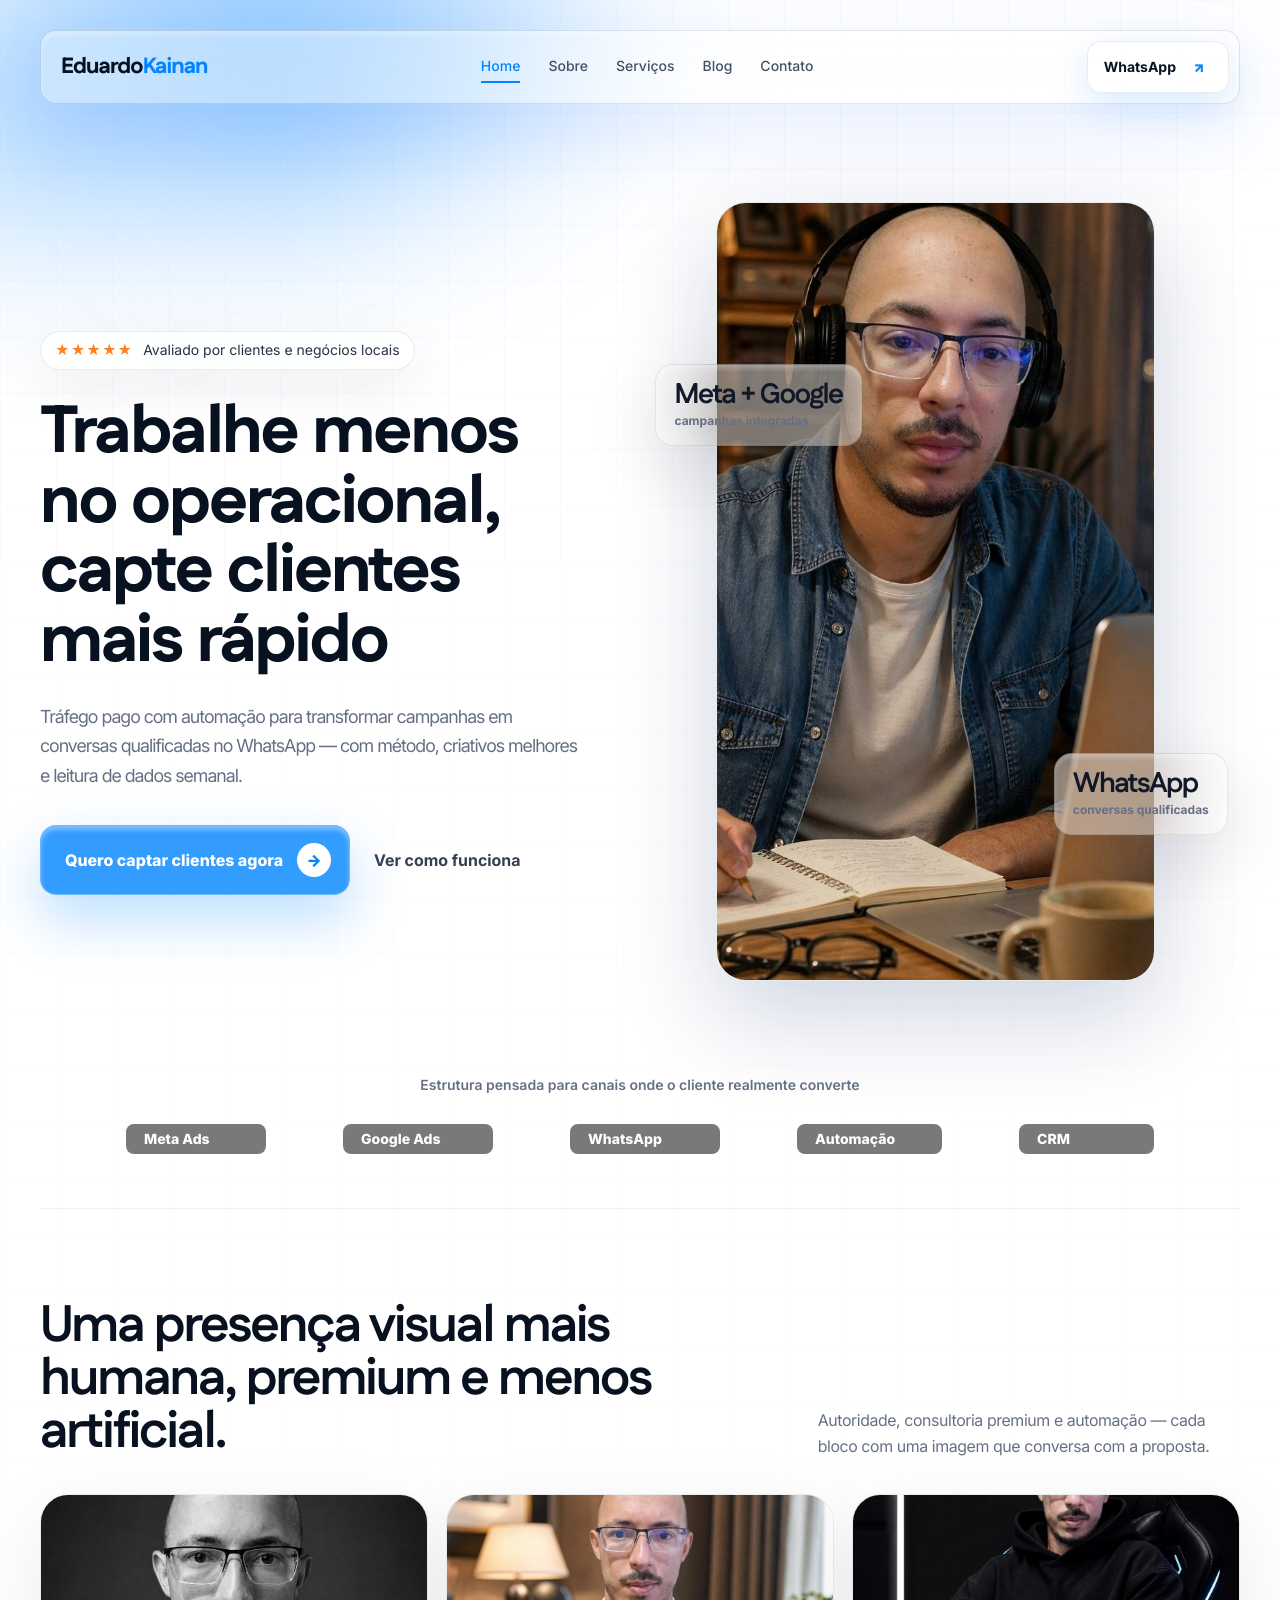
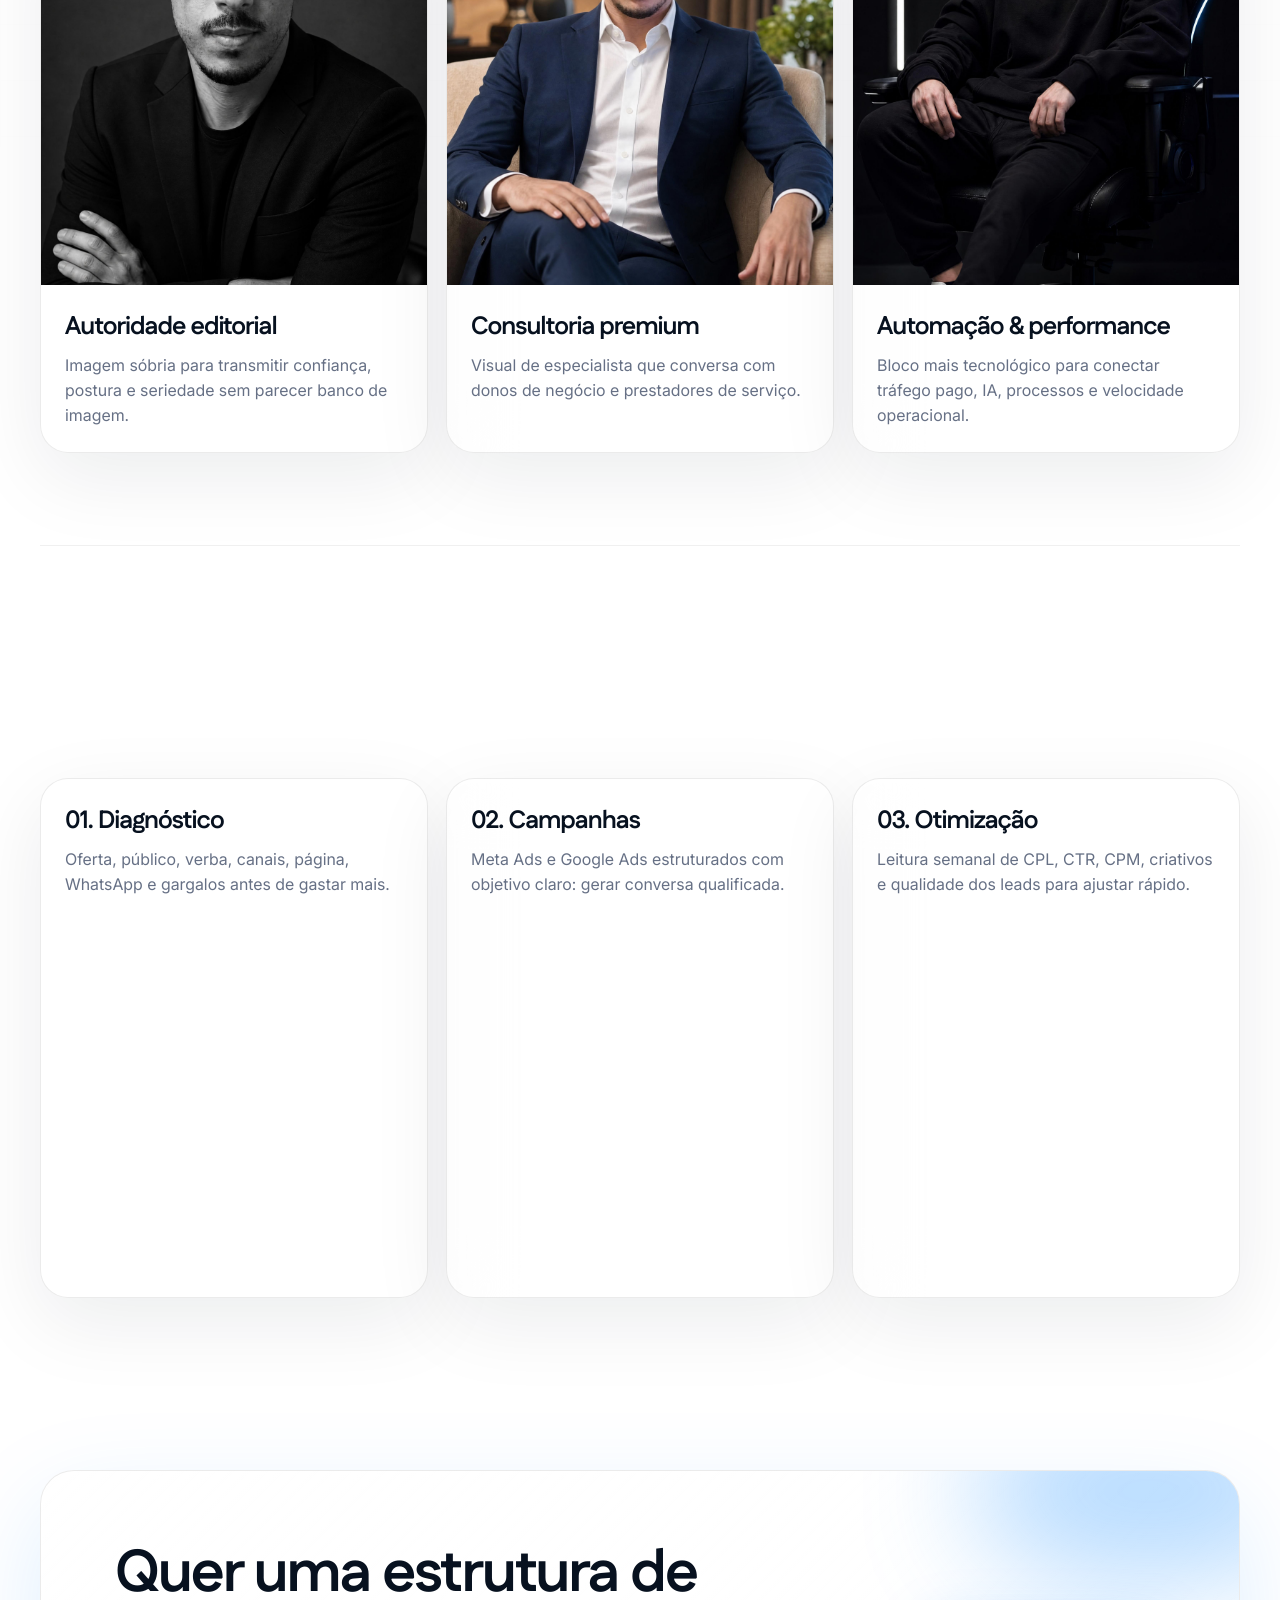
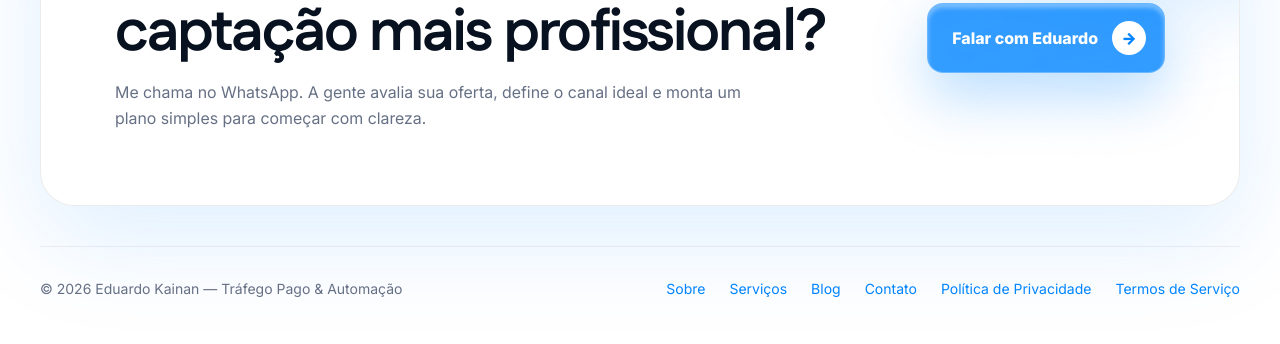
==== commit 404baa34: "feat: add privacy policy and terms pages" ====
--- a/index.html
+++ b/index.html
@@ -142,6 +142,8 @@
         <a href="servicos">Serviços</a>
         <a href="blog.html">Blog</a>
         <a href="contato">Contato</a>
+        <a href="politica-privacidade">Política de Privacidade</a>
+        <a href="termos-servico">Termos de Serviço</a>
       </div>
     </footer>
   </main>
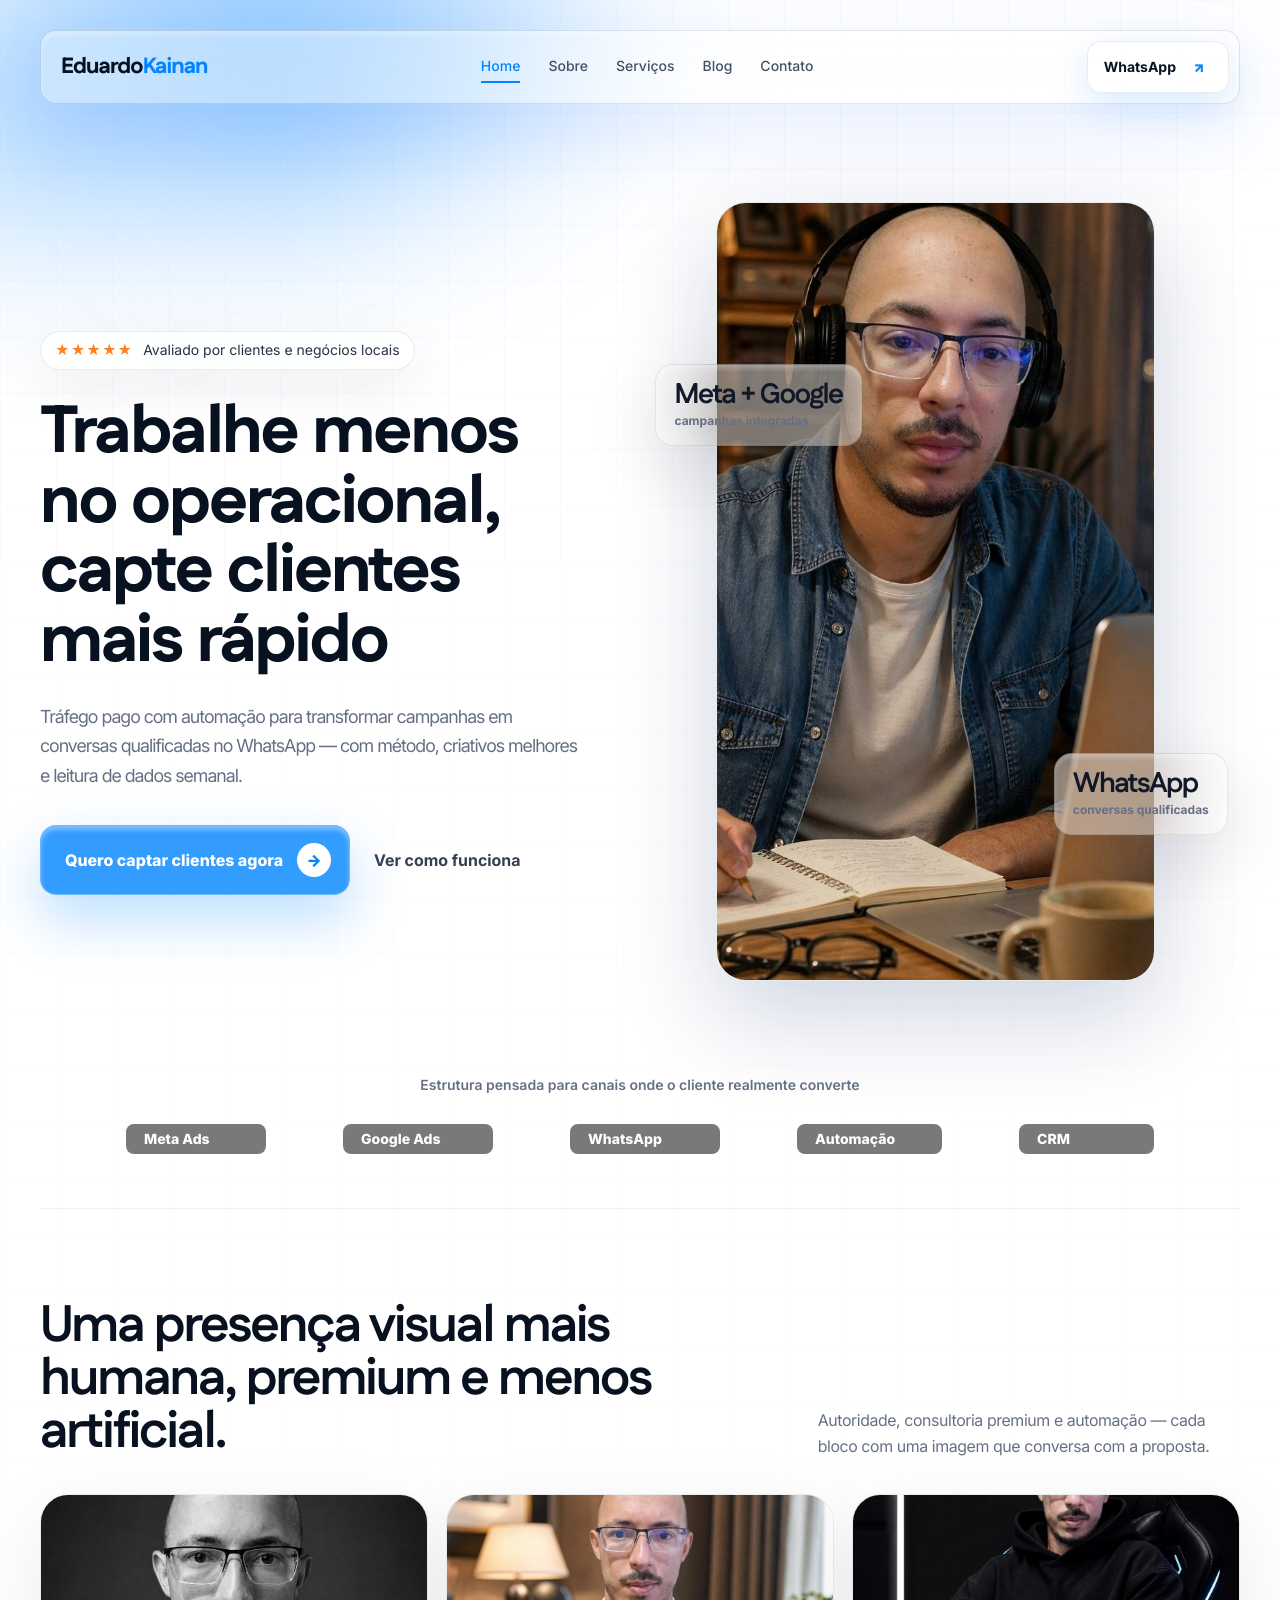
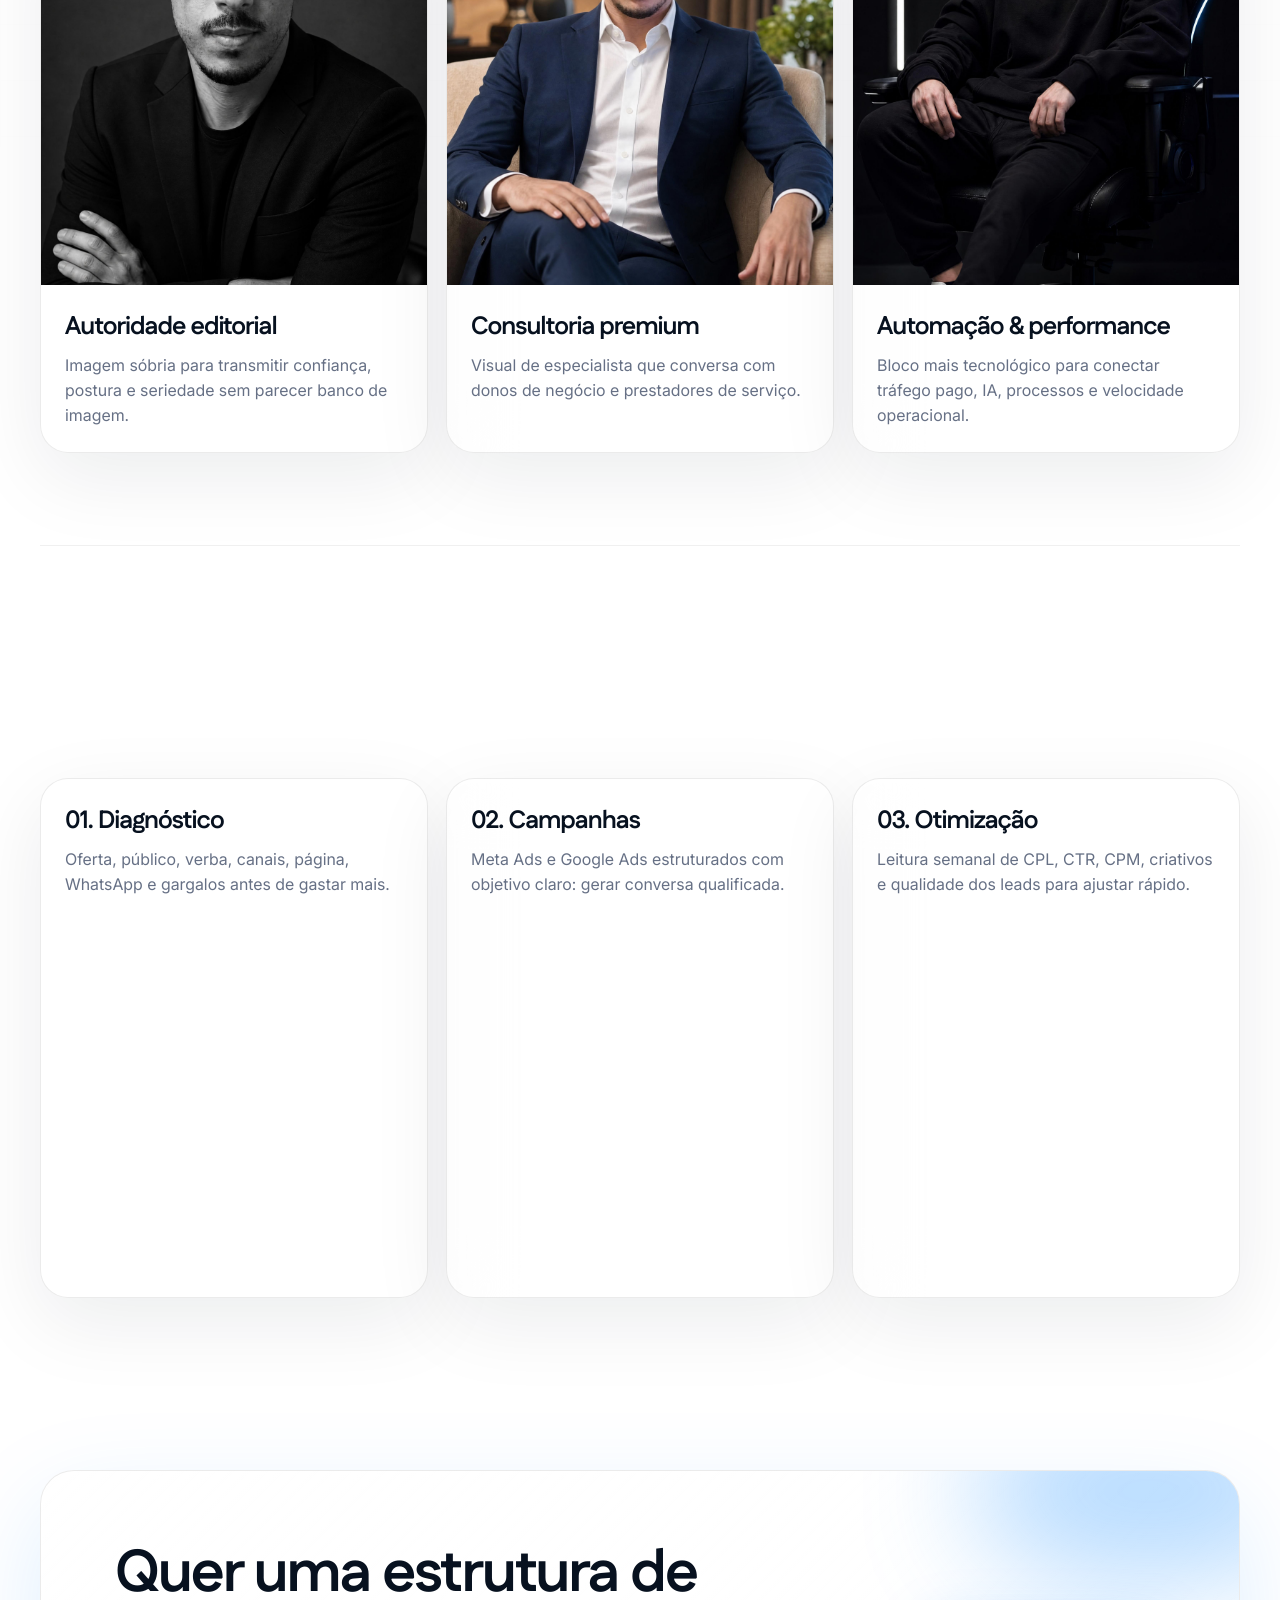
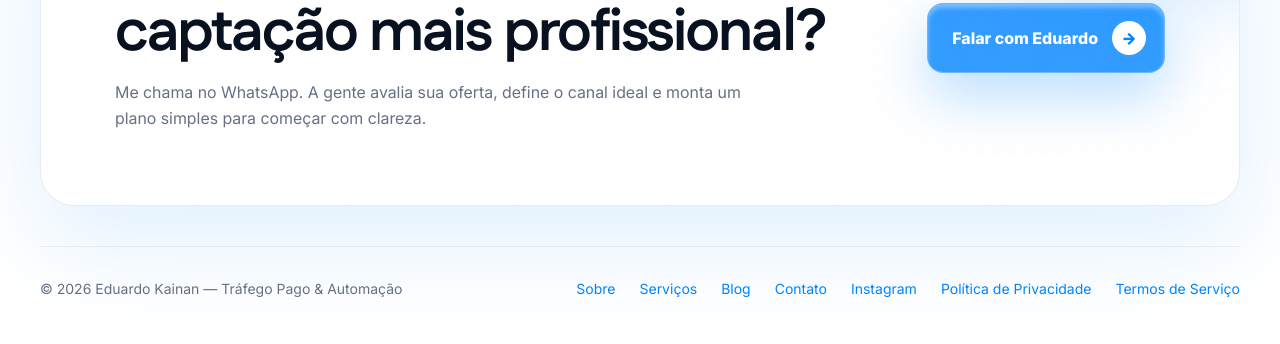
==== commit ce173dd8: "chore: update contact links" ====
--- a/index.html
+++ b/index.html
@@ -28,7 +28,7 @@
           <a href="blog.html">Blog</a>
           <a href="contato">Contato</a>
         </div>
-        <a class="signup" href="https://wa.me/5500000000000">WhatsApp <span class="arrow">↗</span></a>
+        <a class="signup" href="https://wa.me/5562985328488">WhatsApp <span class="arrow">↗</span></a>
       </nav>
     </div>
 
@@ -38,7 +38,7 @@
         <h1>Trabalhe menos no operacional, capte clientes mais rápido</h1>
         <p class="hero-subtitle">Tráfego pago com automação para transformar campanhas em conversas qualificadas no WhatsApp — com método, criativos melhores e leitura de dados semanal.</p>
         <div class="hero-actions">
-          <a class="primary-cta" href="https://wa.me/5500000000000">Quero captar clientes agora <span class="arrow">→</span></a>
+          <a class="primary-cta" href="https://wa.me/5562985328488">Quero captar clientes agora <span class="arrow">→</span></a>
           <a class="ghost-link" href="servicos">Ver como funciona</a>
         </div>
       </div>
@@ -131,7 +131,7 @@
           <h2>Quer uma estrutura de captação mais profissional?</h2>
           <p>Me chama no WhatsApp. A gente avalia sua oferta, define o canal ideal e monta um plano simples para começar com clareza.</p>
         </div>
-        <a class="primary-cta" href="https://wa.me/5500000000000">Falar com Eduardo <span class="arrow">→</span></a>
+        <a class="primary-cta" href="https://wa.me/5562985328488">Falar com Eduardo <span class="arrow">→</span></a>
       </div>
     </section>
 
@@ -142,6 +142,7 @@
         <a href="servicos">Serviços</a>
         <a href="blog.html">Blog</a>
         <a href="contato">Contato</a>
+        <a href="https://www.instagram.com/eduardu.ads/" target="_blank" rel="noopener">Instagram</a>
         <a href="politica-privacidade">Política de Privacidade</a>
         <a href="termos-servico">Termos de Serviço</a>
       </div>
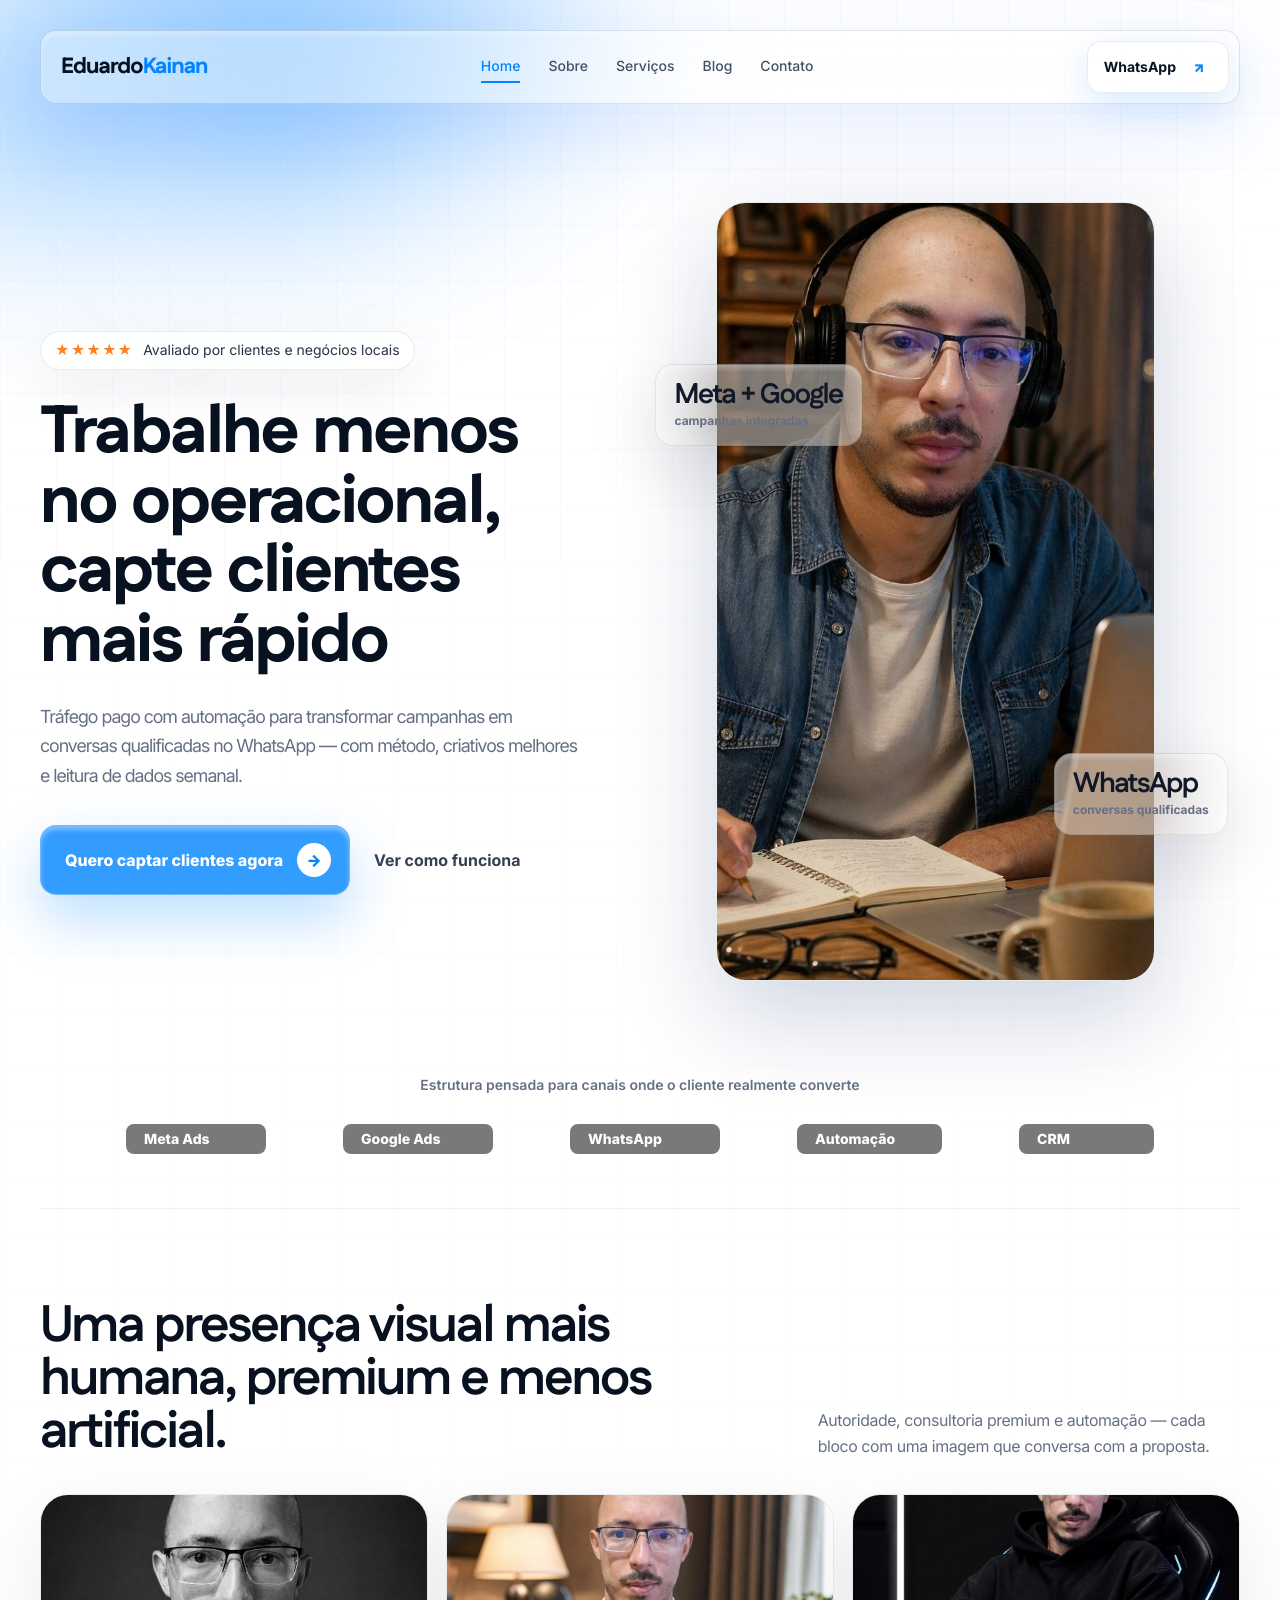
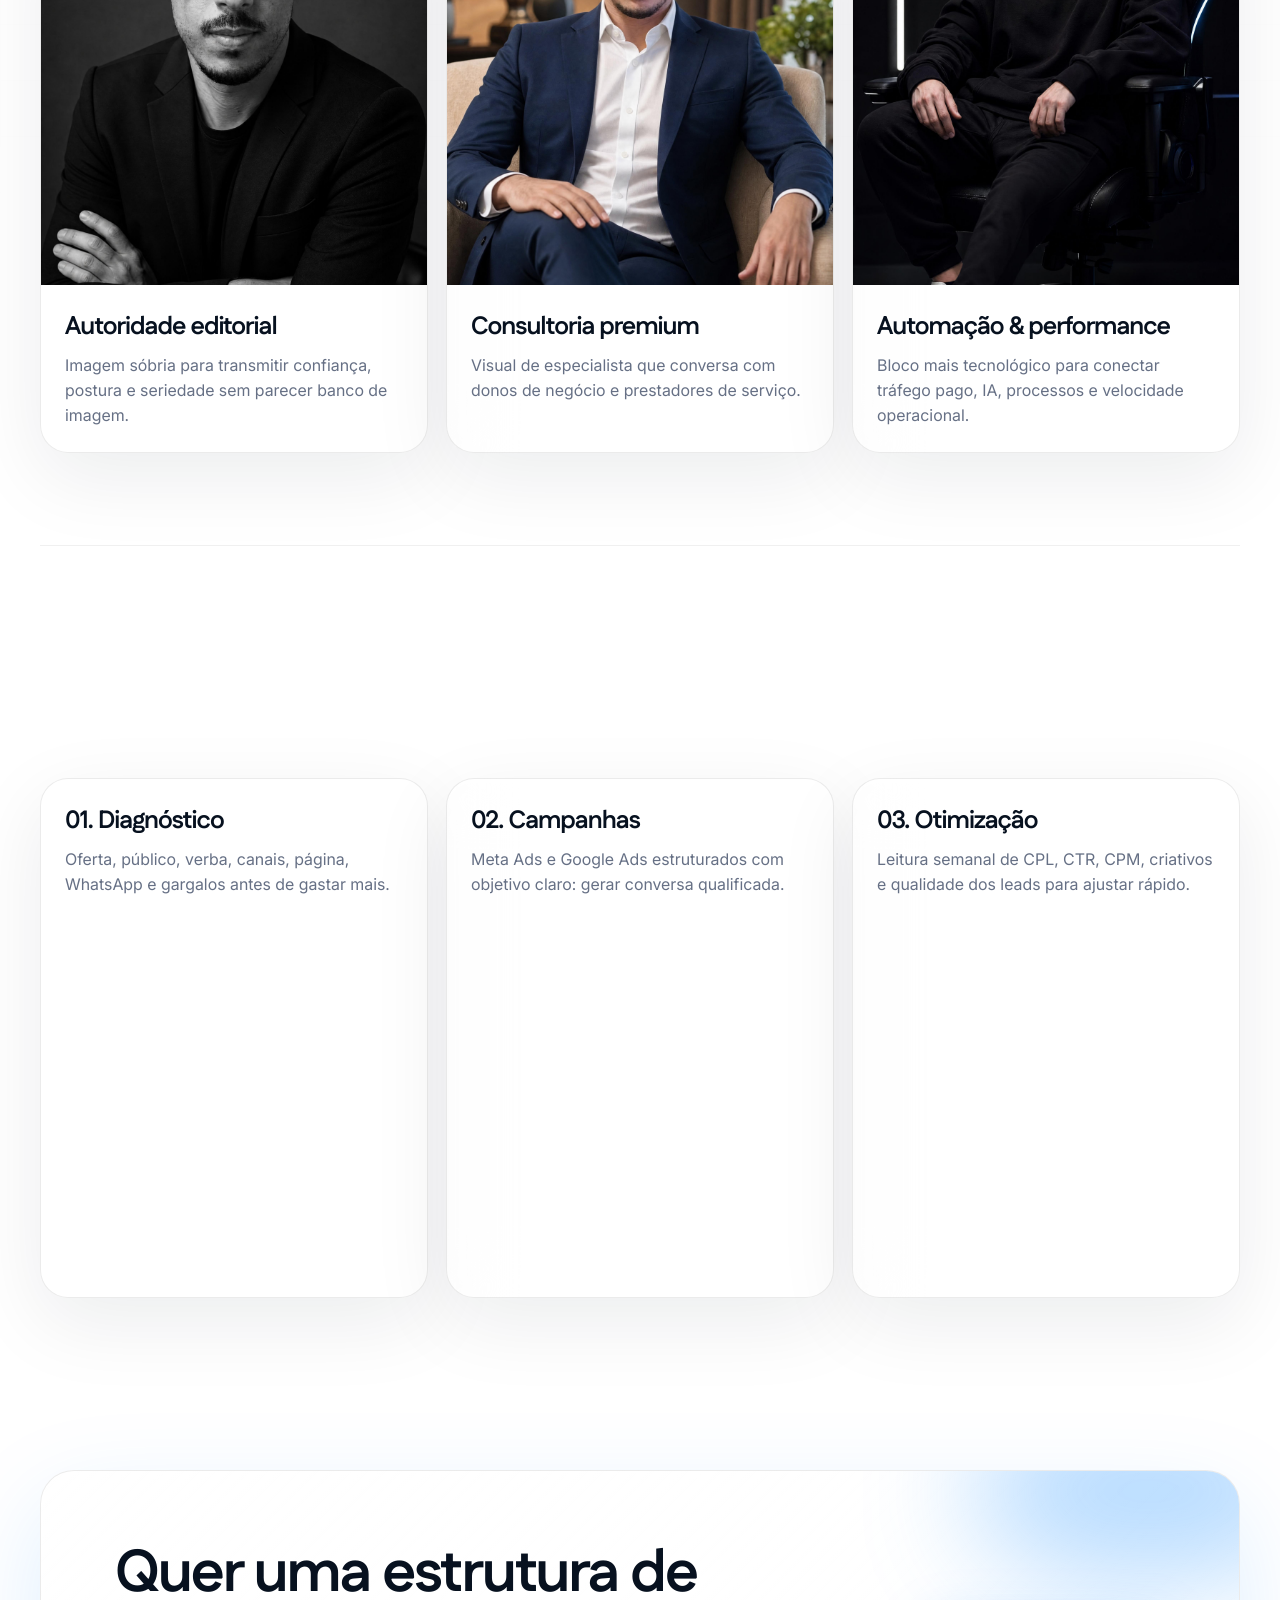
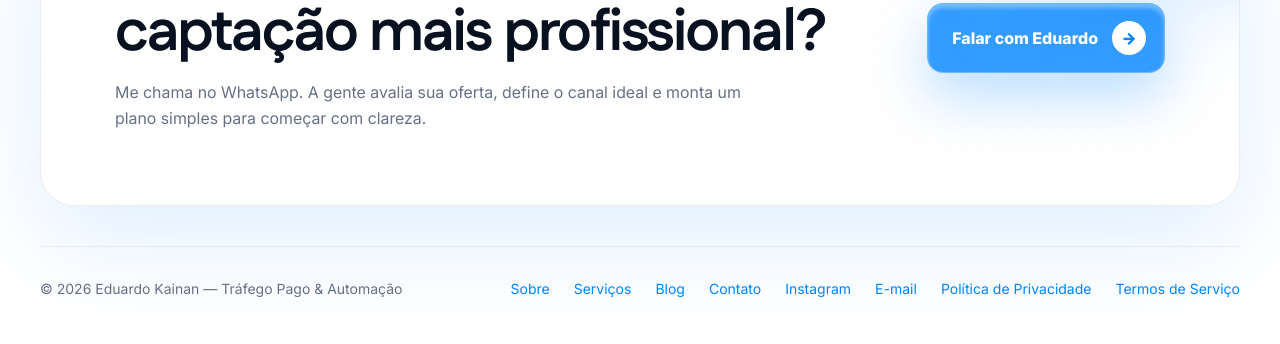
==== commit 8c55f68b: "chore: add contact email" ====
--- a/index.html
+++ b/index.html
@@ -143,6 +143,7 @@
         <a href="blog.html">Blog</a>
         <a href="contato">Contato</a>
         <a href="https://www.instagram.com/eduardu.ads/" target="_blank" rel="noopener">Instagram</a>
+        <a href="mailto:gestor@edukainan.com">E-mail</a>
         <a href="politica-privacidade">Política de Privacidade</a>
         <a href="termos-servico">Termos de Serviço</a>
       </div>
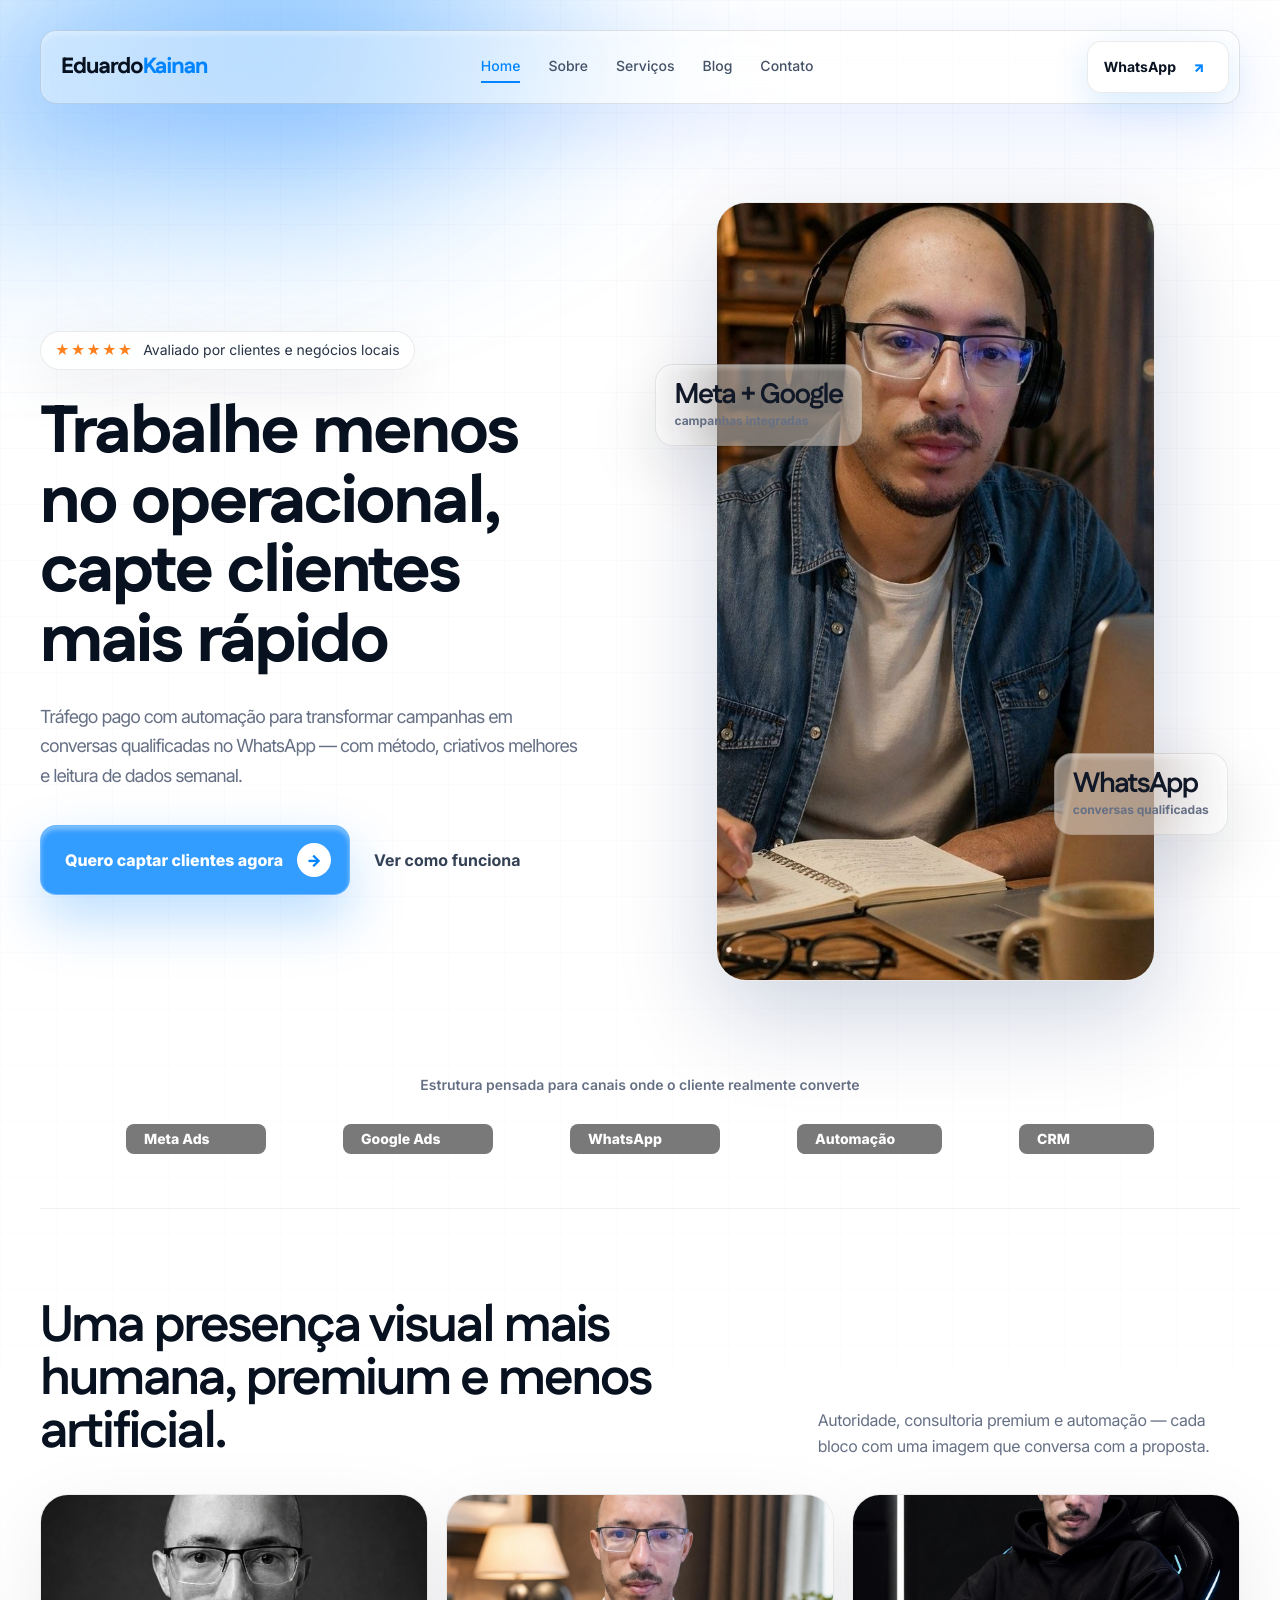
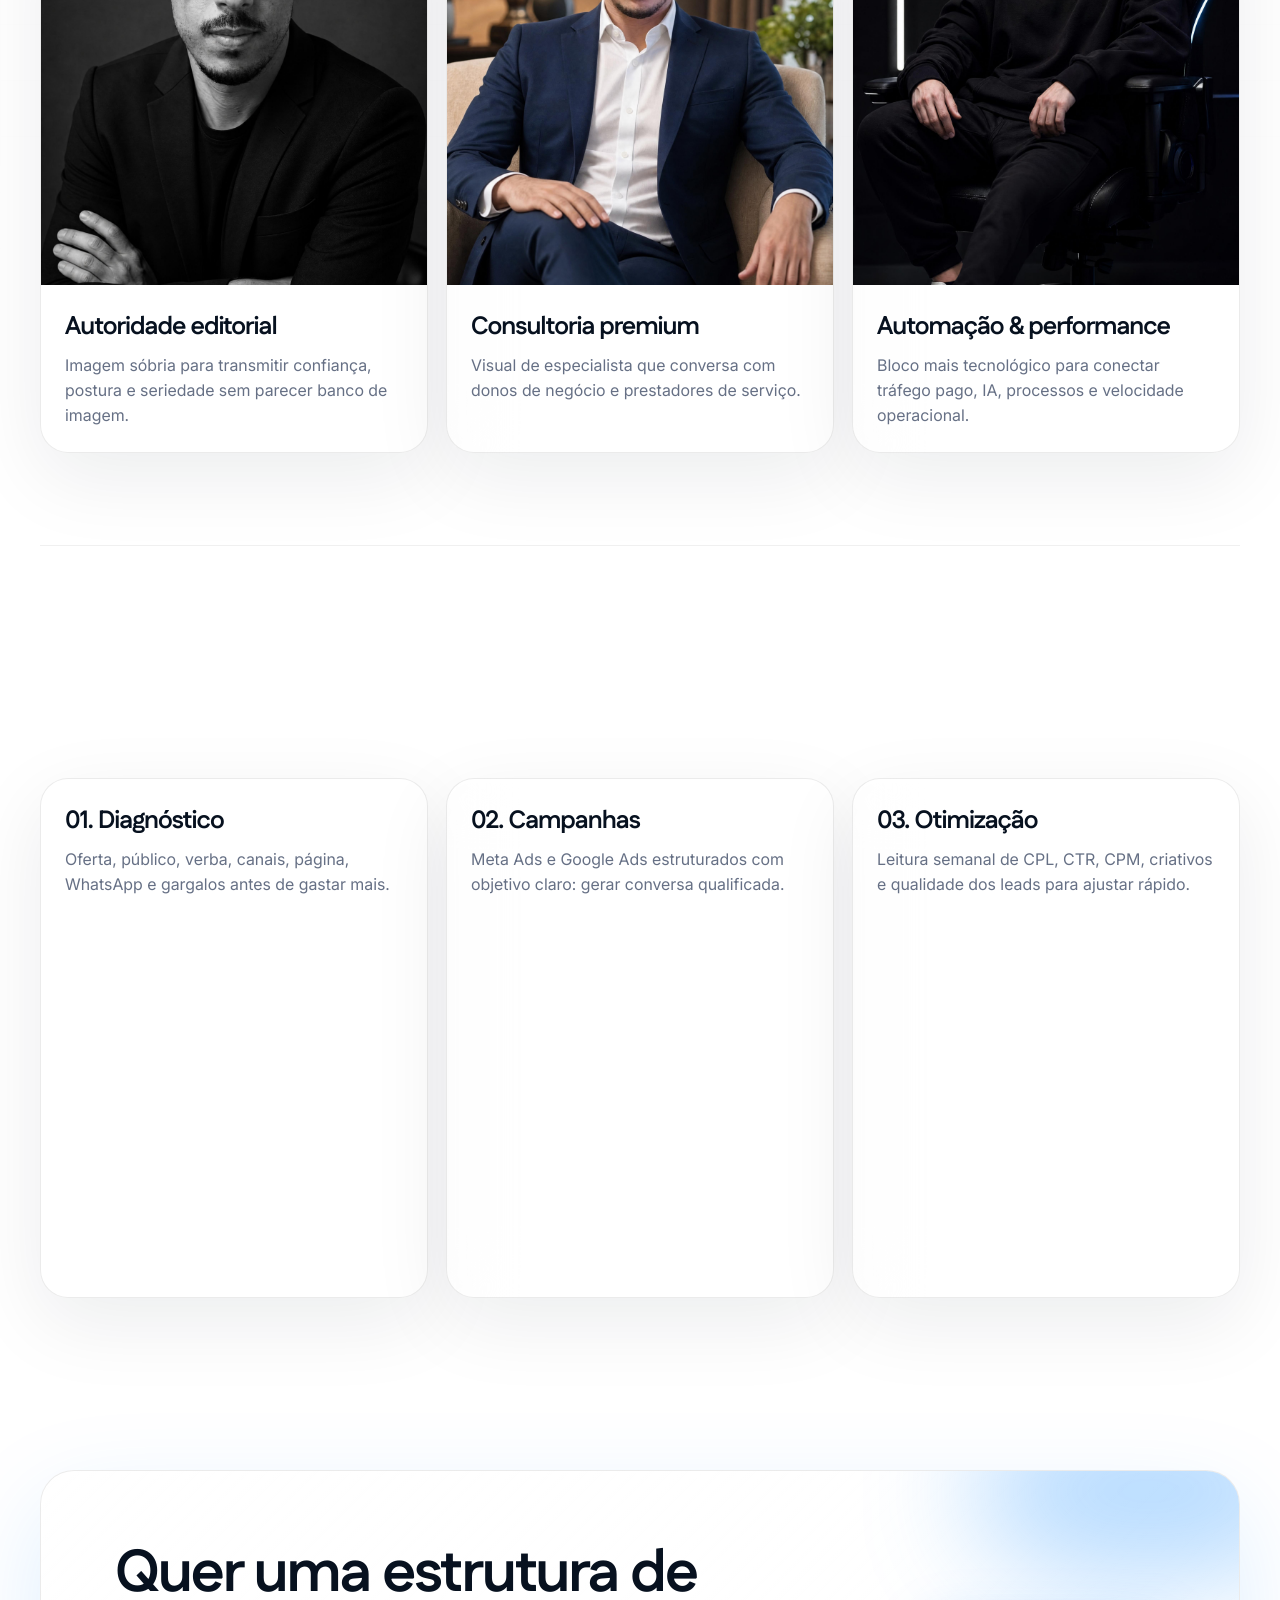
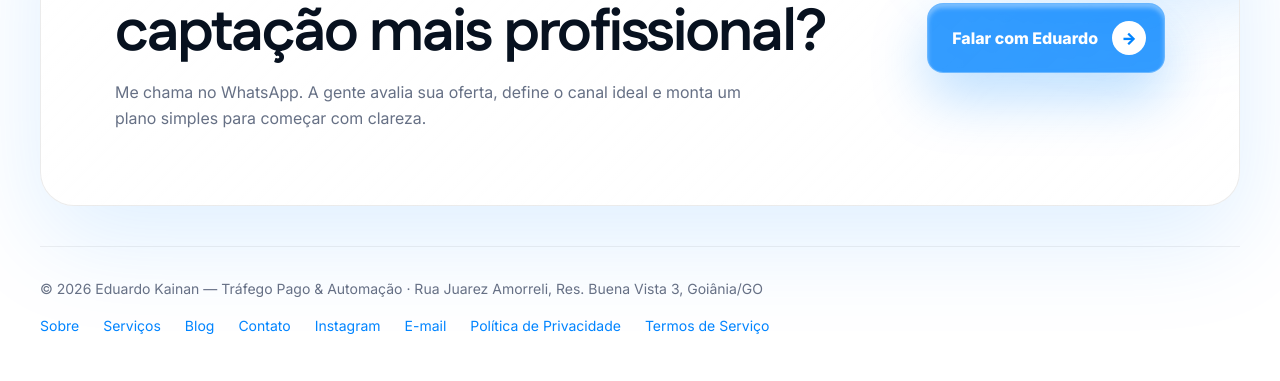
==== commit bf432bbb: "chore: add temporary business address" ====
--- a/index.html
+++ b/index.html
@@ -136,7 +136,7 @@
     </section>
 
     <footer class="container">
-      <span>&copy; 2026 Eduardo Kainan — Tráfego Pago & Automação</span>
+      <span>&copy; 2026 Eduardo Kainan — Tráfego Pago & Automação · Rua Juarez Amorreli, Res. Buena Vista 3, Goiânia/GO</span>
       <div class="footer-links">
         <a href="sobre">Sobre</a>
         <a href="servicos">Serviços</a>
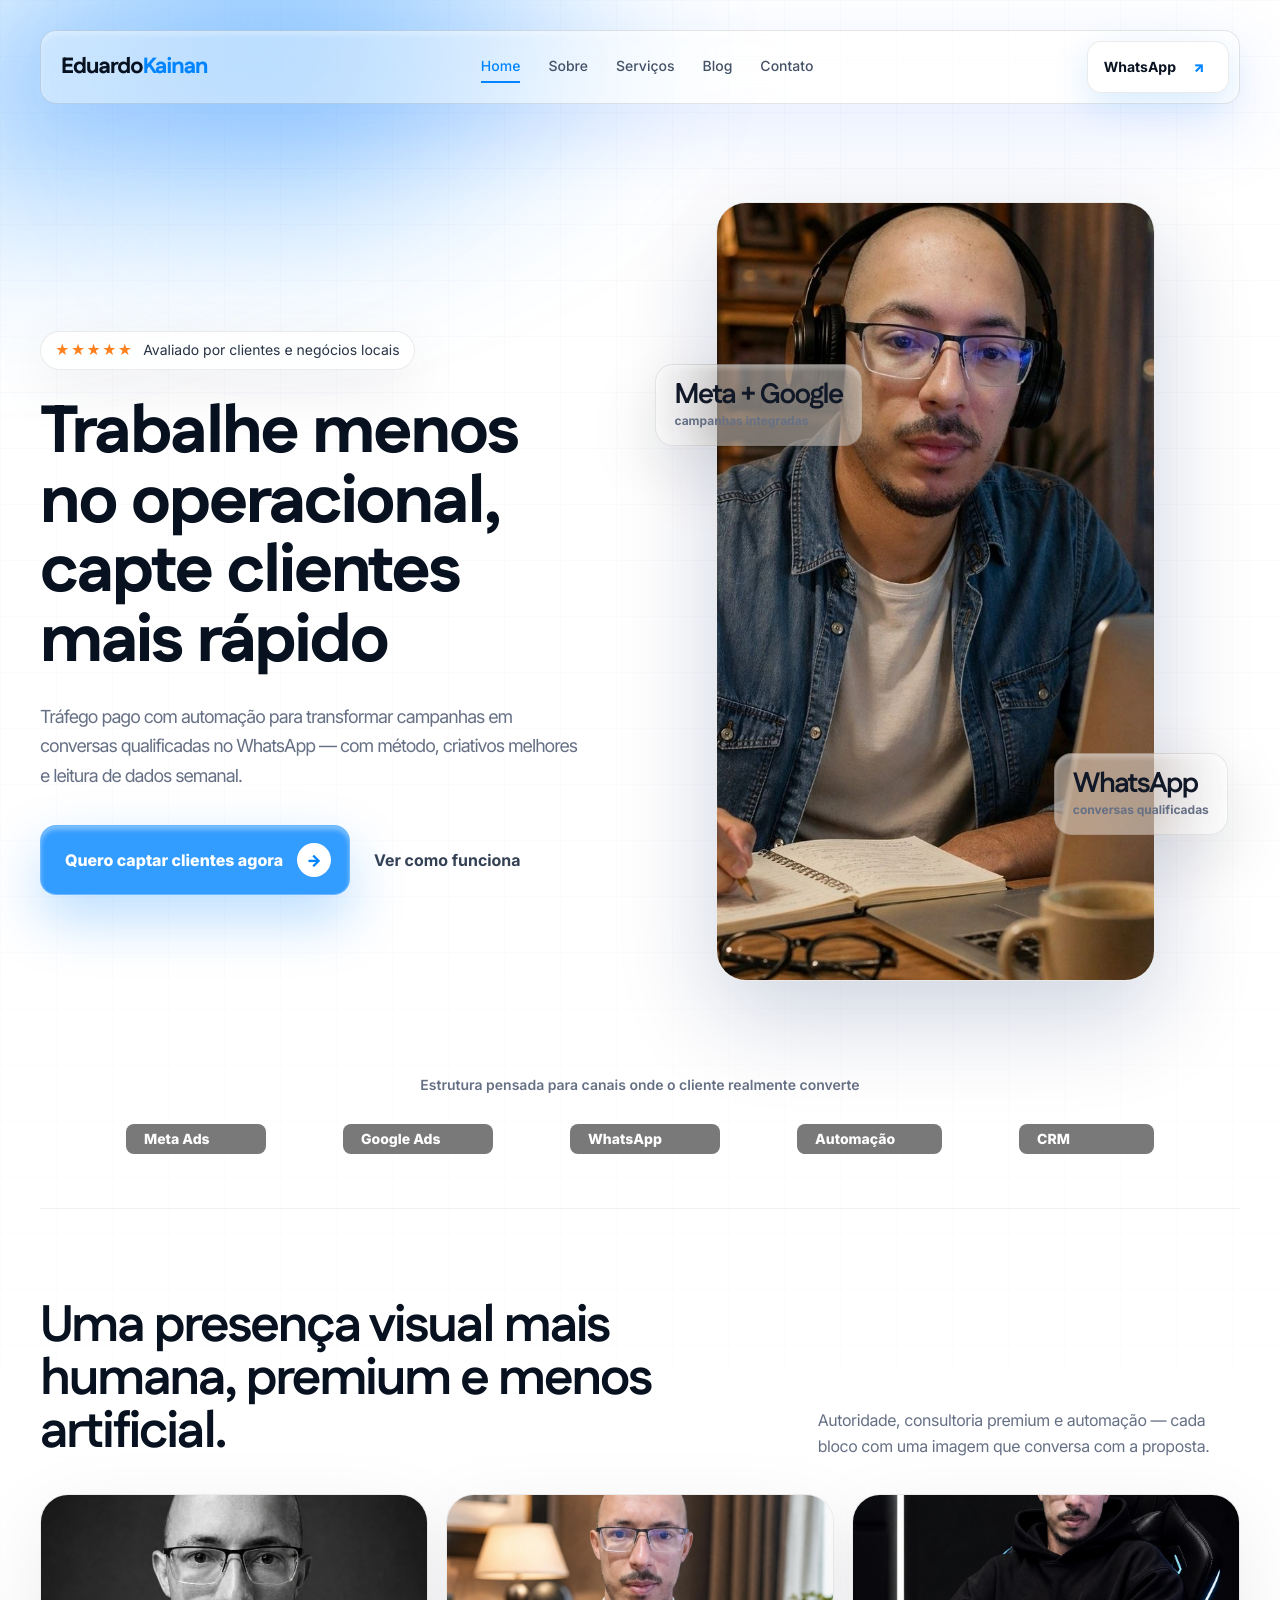
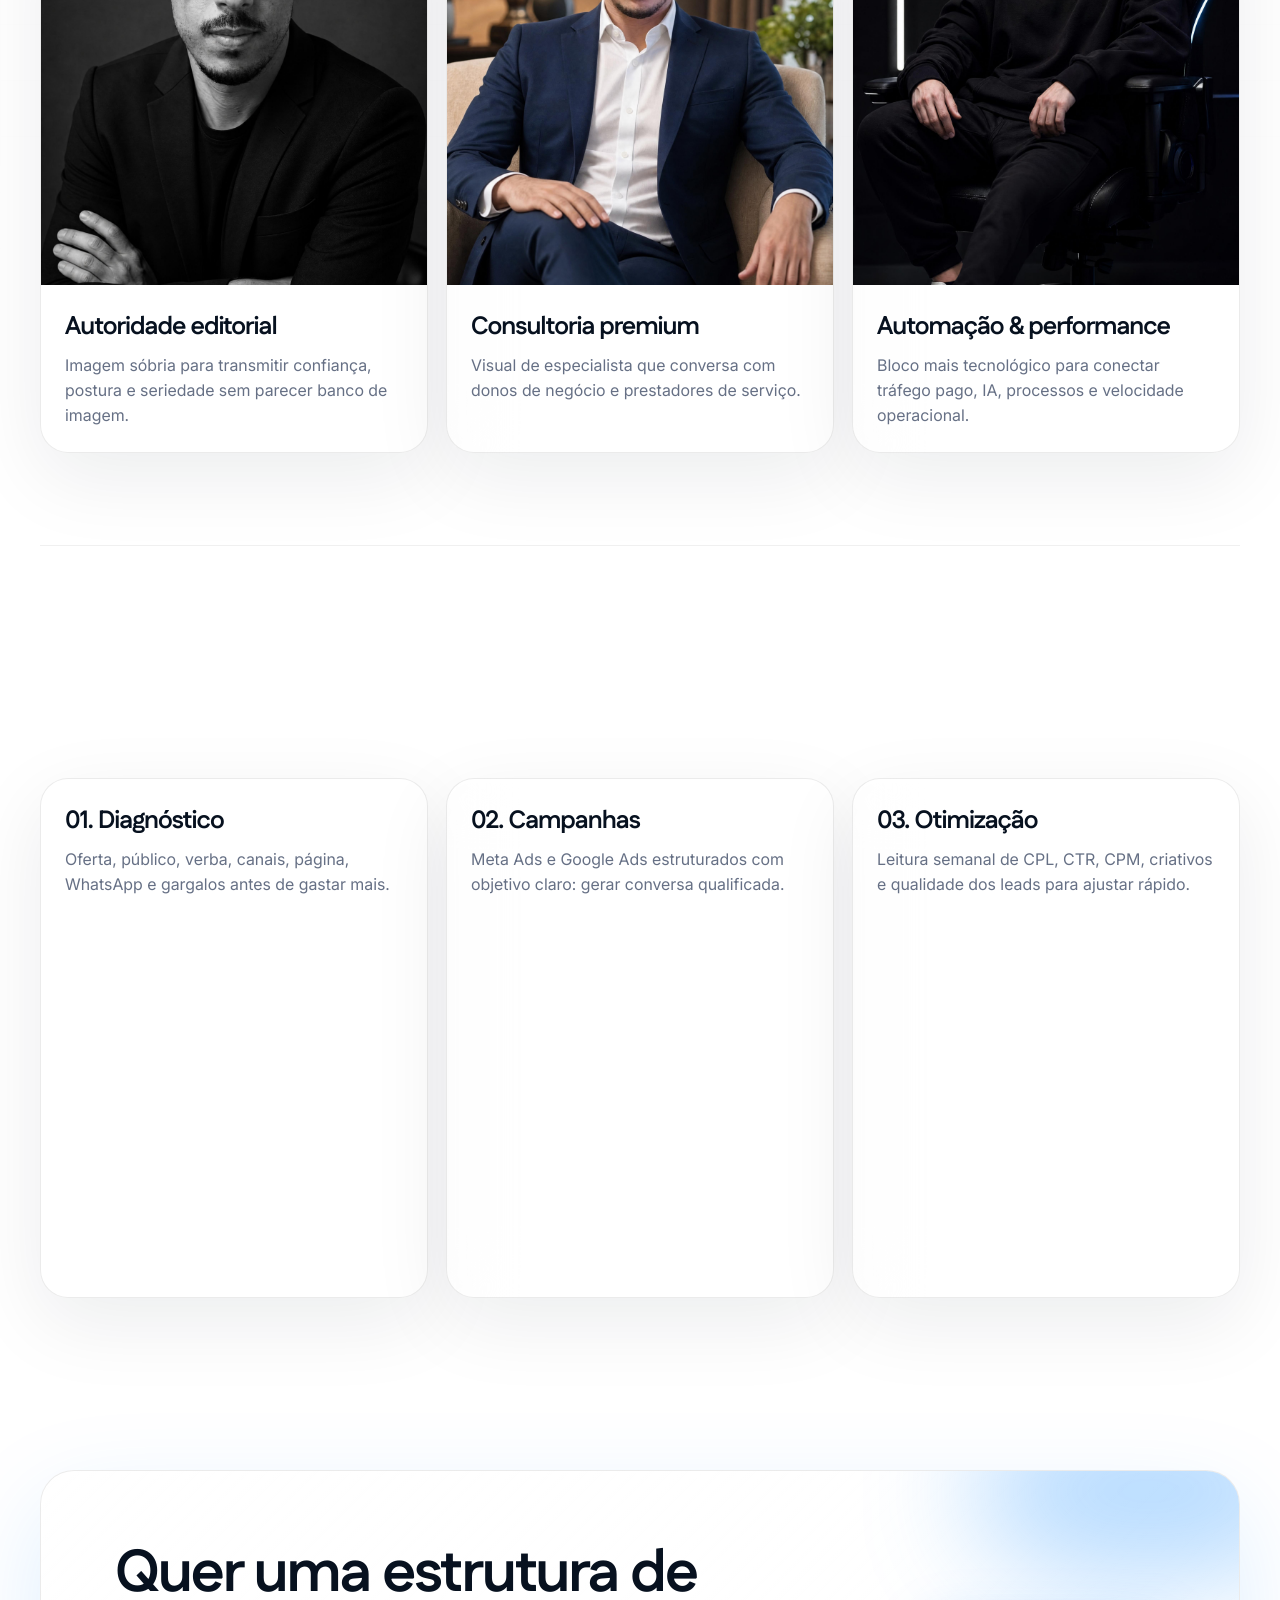
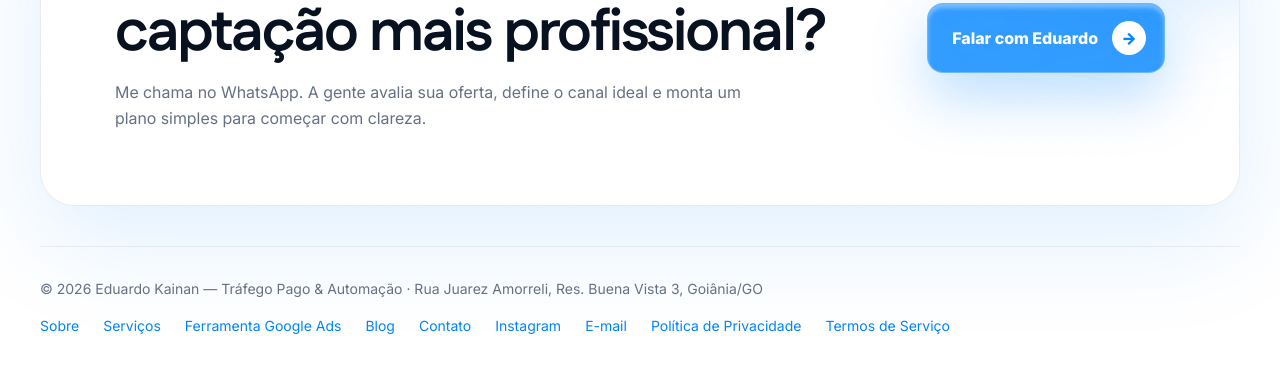
==== commit a383bd7c: "feat: add Google Ads API tool page" ====
--- a/index.html
+++ b/index.html
@@ -140,6 +140,7 @@
       <div class="footer-links">
         <a href="sobre">Sobre</a>
         <a href="servicos">Serviços</a>
+        <a href="google-ads-api">Ferramenta Google Ads</a>
         <a href="blog.html">Blog</a>
         <a href="contato">Contato</a>
         <a href="https://www.instagram.com/eduardu.ads/" target="_blank" rel="noopener">Instagram</a>
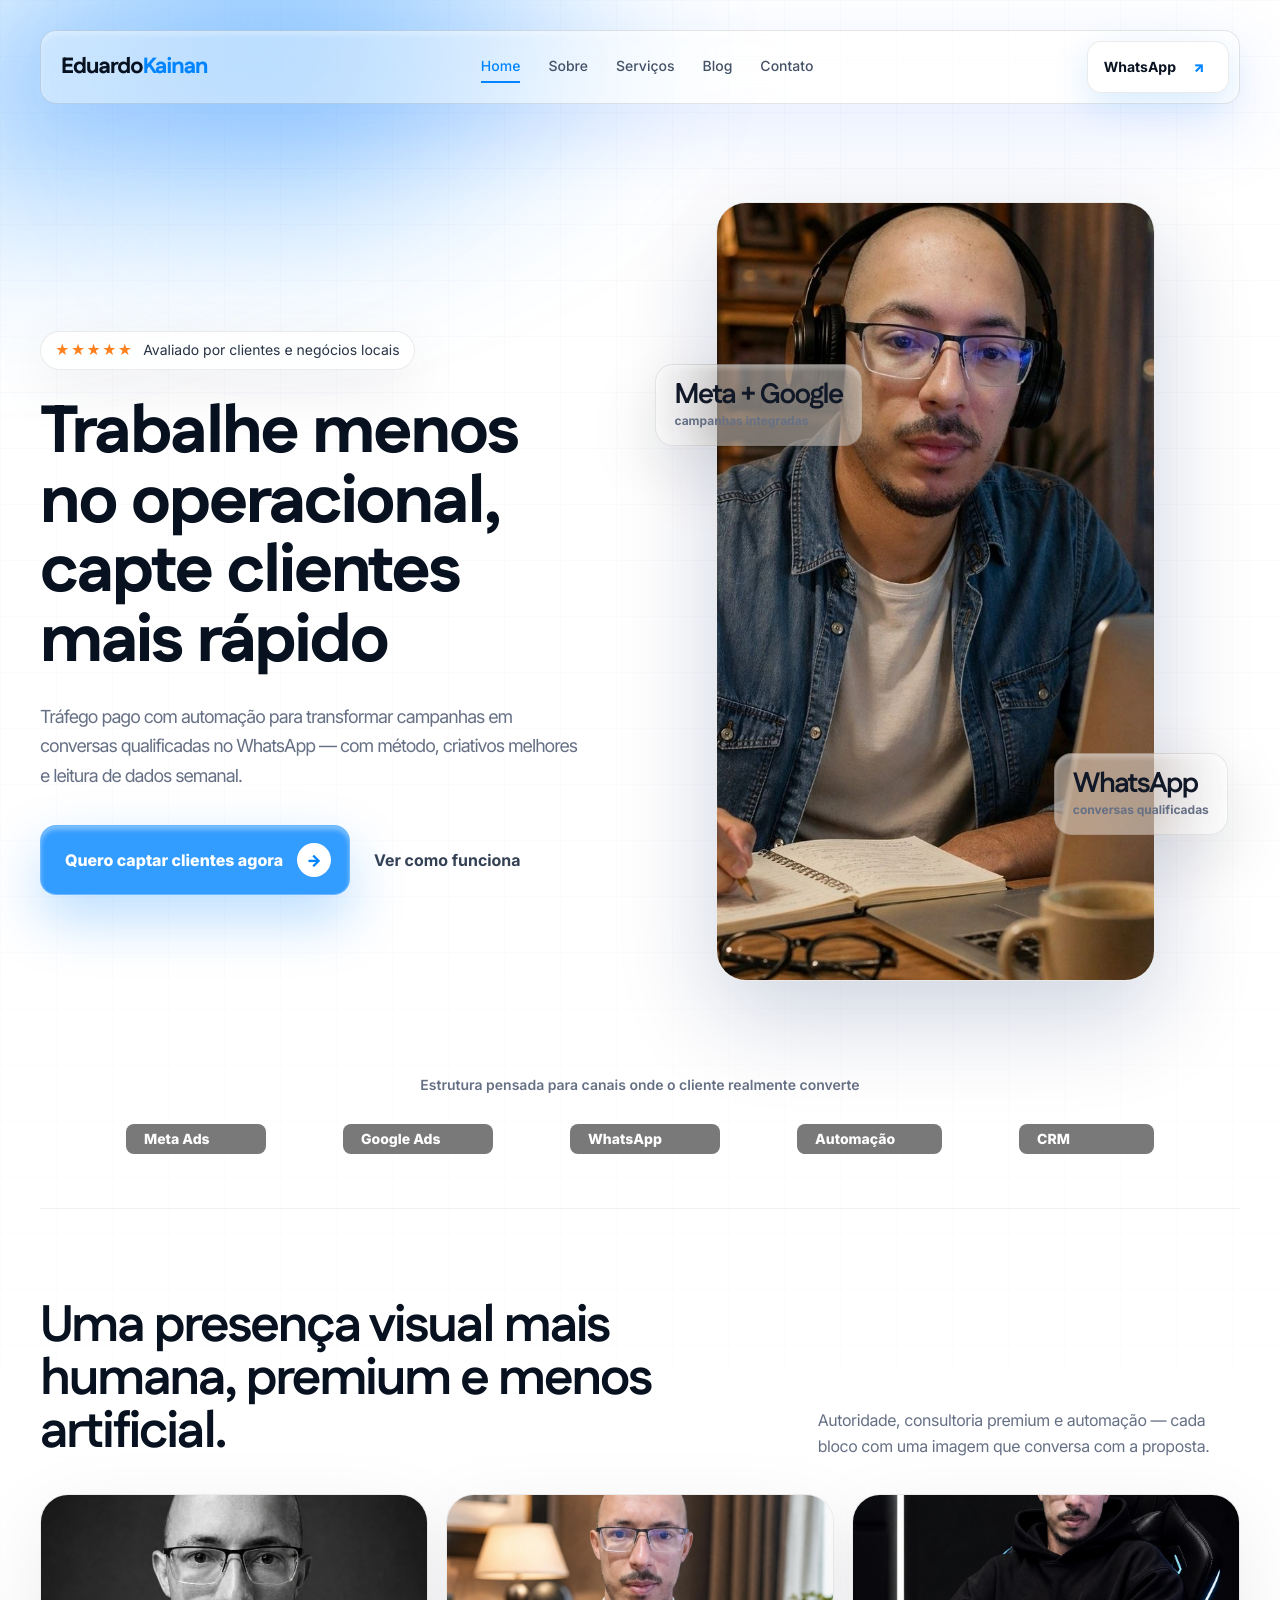
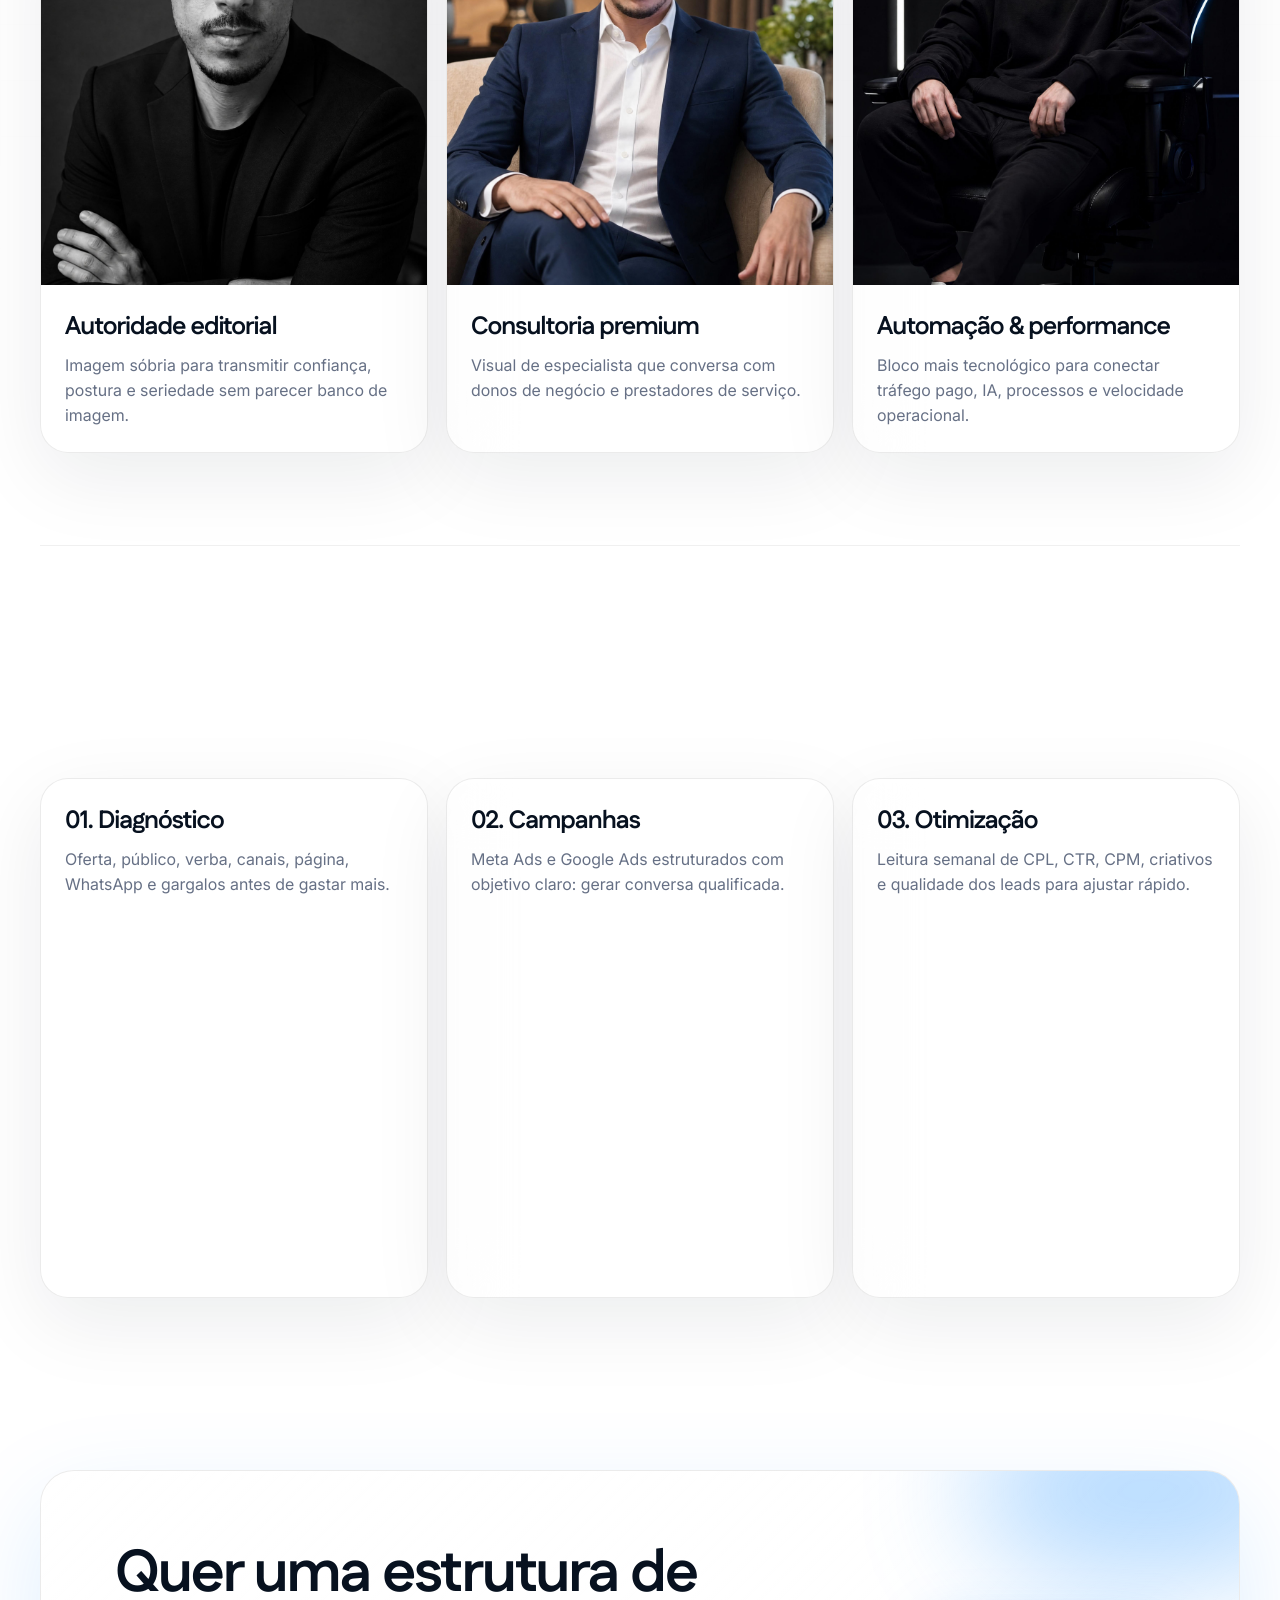
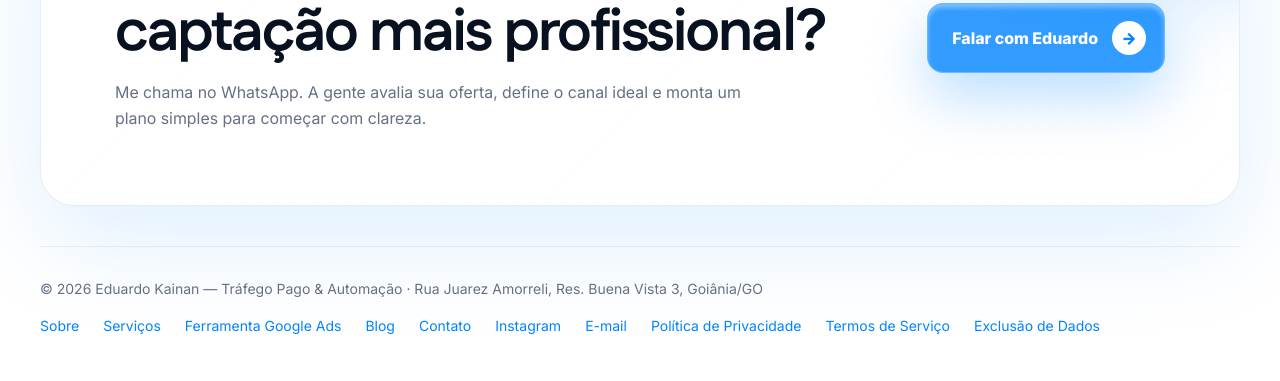
==== commit aeb8da9d: "feat: add Meta data deletion page and app icon" ====
--- a/index.html
+++ b/index.html
@@ -147,6 +147,7 @@
         <a href="mailto:gestor@edukainan.com">E-mail</a>
         <a href="politica-privacidade">Política de Privacidade</a>
         <a href="termos-servico">Termos de Serviço</a>
+        <a href="exclusao-dados">Exclusão de Dados</a>
       </div>
     </footer>
   </main>
